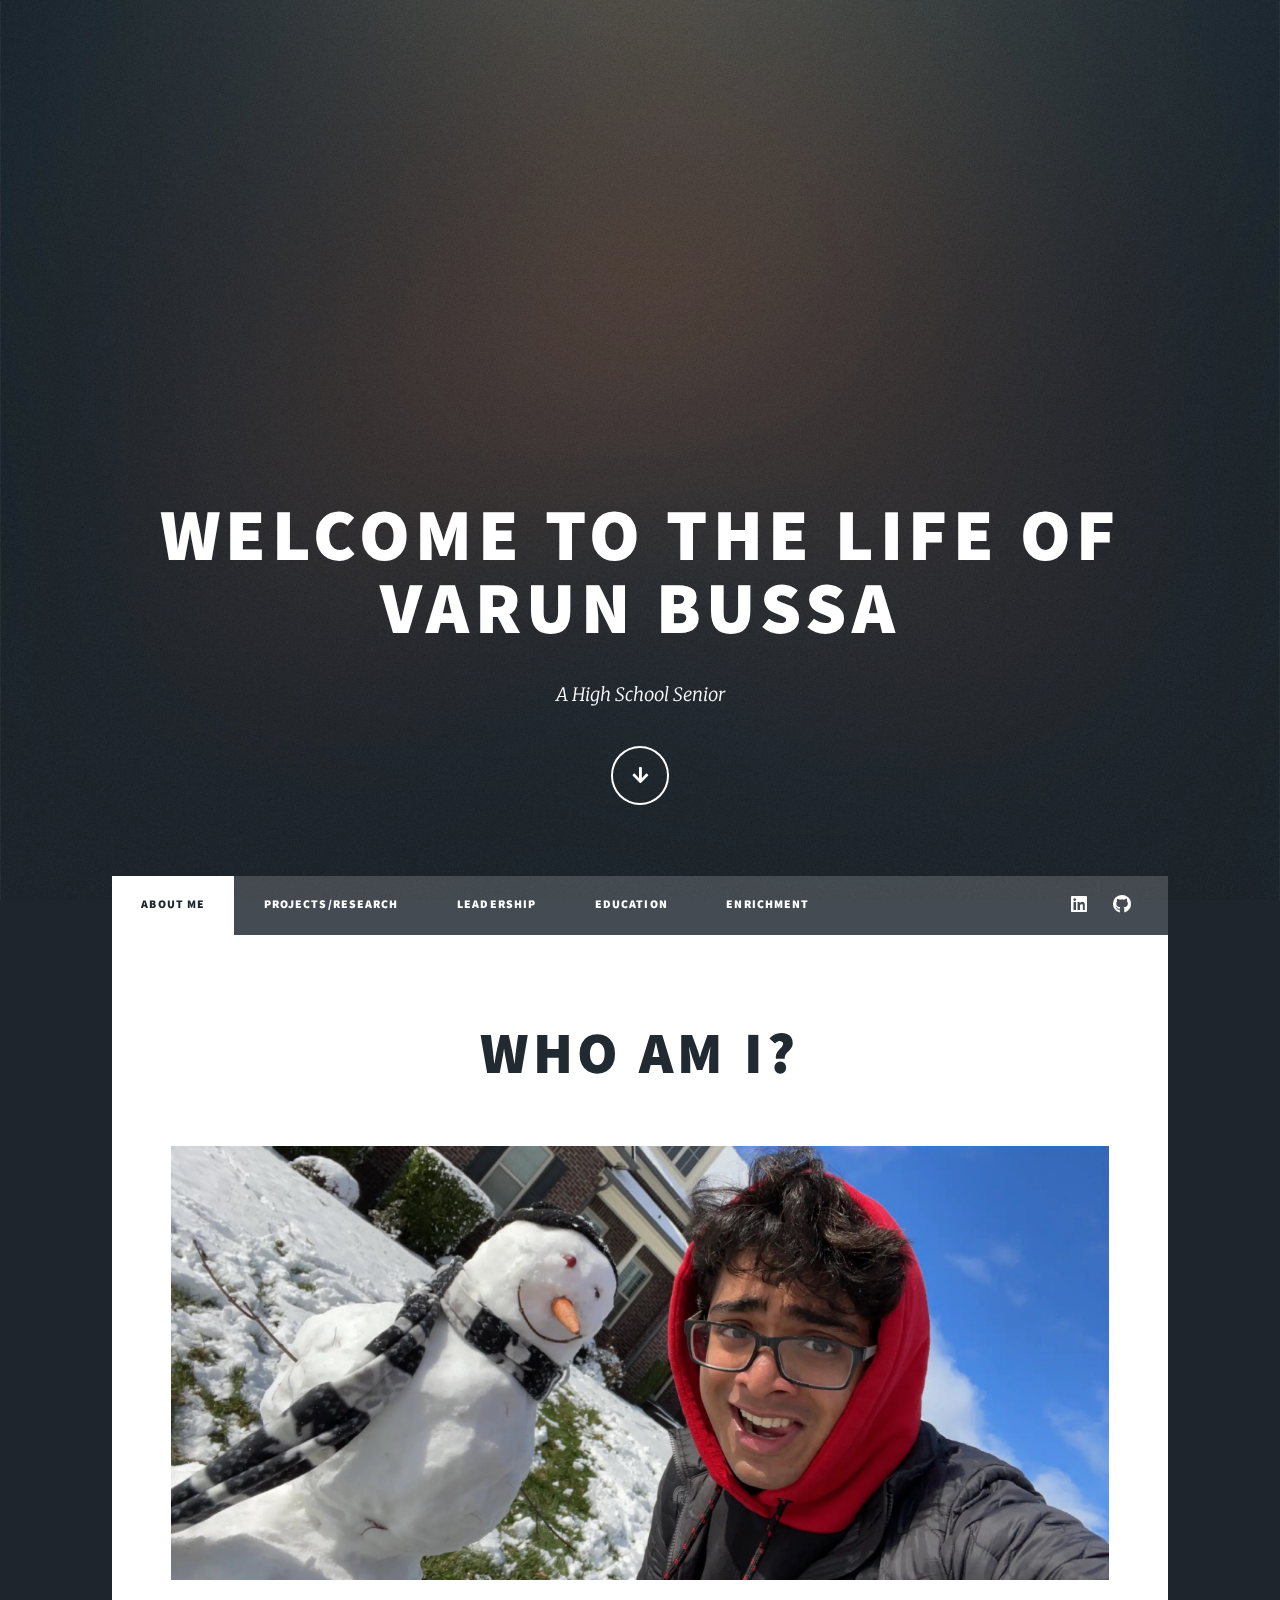
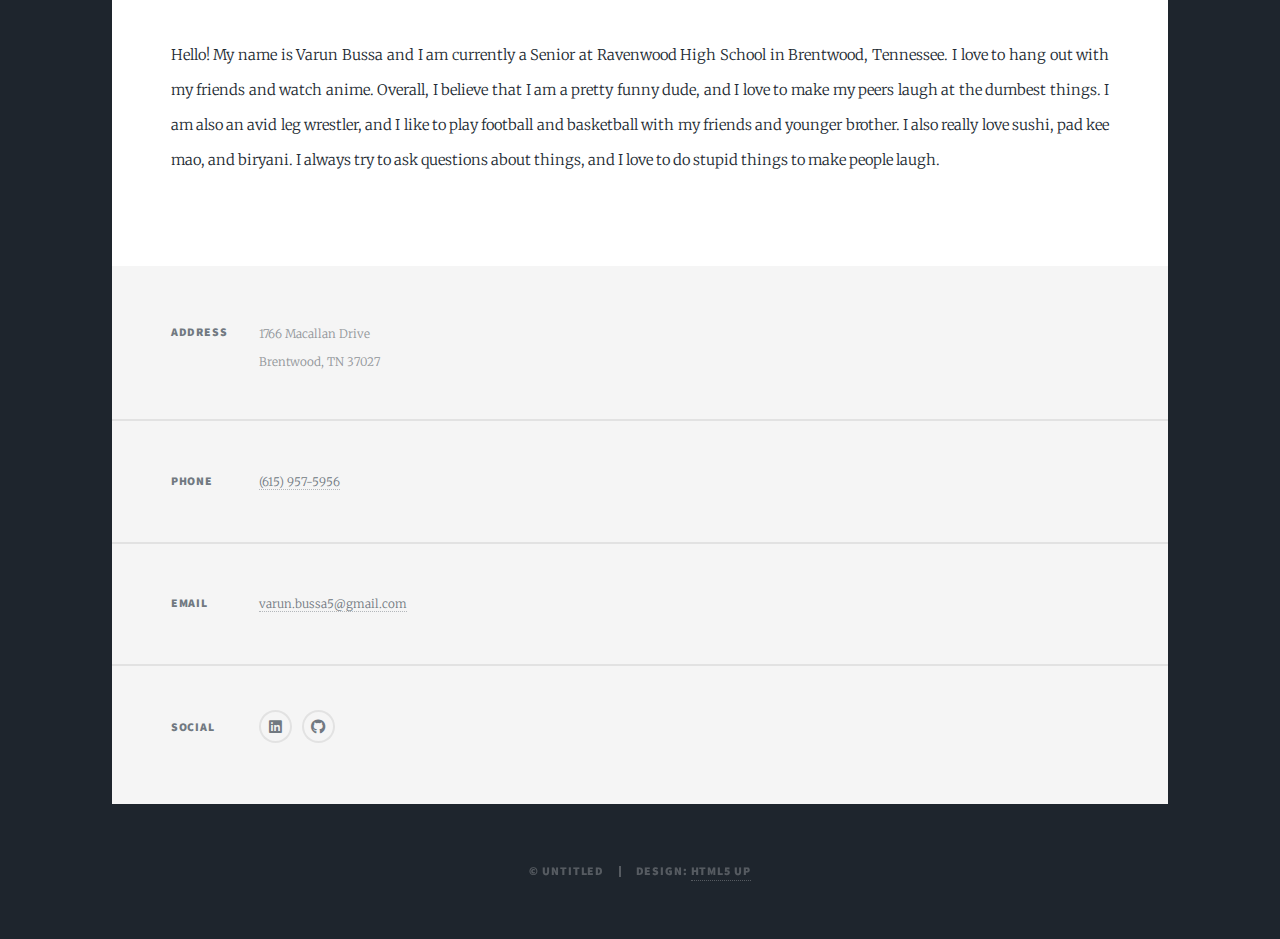
==== index.html @ 0b0f9032 "Update index.html" ====
<!DOCTYPE HTML>
<!--
	Massively by HTML5 UP
	html5up.net | @ajlkn
	Free for personal and commercial use under the CCA 3.0 license (html5up.net/license)
-->
<html>
	<head>
		<title>Varun Bussa</title>
		<meta charset="utf-8" />
		<meta name="viewport" content="width=device-width, initial-scale=1, user-scalable=no" />
		<link rel="stylesheet" href="assets/css/main.css" />
		<noscript><link rel="stylesheet" href="assets/css/noscript.css" /></noscript>
	</head>
	<body class="is-preload">

		<!-- Wrapper -->
			<div id="wrapper" class="fade-in">

				<!-- Intro -->   -
					<div id="intro">
						<h1>Welcome to the Life of Varun Bussa</h1>
						<p>A High School Senior</p>
						<ul class="actions">
							<li><a href="#header" class="button icon solid solo fa-arrow-down scrolly">Continue</a></li>
						</ul>
					</div>

				<!-- Header -->
					<header id="header">
						<a href="index.html" class="logo">Varun Bussa</a>
					</header>

				<!-- Nav -->
					<nav id="nav">
						<ul class="links">

							<li  class="active"><a href="index.html">About Me</a></li>
							<li><a href="projects.html">Projects/Research</a></li>
							<li><a href="generic.html">Leadership</a></li>
							<!-- <li><a href="elements.html">Elements Reference</a></li> -->
							<li><a href="education.html">Education</a></li>
							<li><a href="enrichment.html">Enrichment</a></li>


						</ul>
						<ul class="icons">
							<li><a href="https://www.linkedin.com/in/varun-bussa-927369221" target= "_blank" class="icon brands fa-linkedin"><span class="label">LinkedIn</span></a></li>
							<li><a href="https://github.com/varunbussa"  target= "_blank" class="icon brands fa-github"><span class="label">GitHub</span></a></li>
						</ul>
					</nav>

				<!-- Main -->
					<div id="main">

						<!-- Post -->
							<section class="post">
								<header class="major">

									<h1>Who am I?</h1>
									<p> </p>
								</header>
								<div class="image main"><img src="images/Varun_Main_Image.JPG" alt="" /></div>
								<p>Hello! My name is Varun Bussa and I am currently a Senior at Ravenwood High School in Brentwood, Tennessee. I love to hang out with my friends and watch anime. Overall, I believe that I am a pretty funny dude, and I love to make my peers laugh at the dumbest things. I am also an avid leg wrestler, and I like to play football and basketball with my friends and younger brother. I also really love sushi, pad kee mao, and biryani. I always try to ask questions about things, and I love to do stupid things to make people laugh.
								<p></p>
							</section>

					</div>

				<!-- Footer -->
					<footer id="footer">

						<section class="split contact">
							<section class="alt">
								<h3>Address</h3>
								<p>1766 Macallan Drive<br />
								Brentwood, TN 37027</p>
							</section>
							<section>
								<h3>Phone</h3>
								<p><a href="#">(615) 957-5956</a></p>
							</section>
							<section>
								<h3>Email</h3>
								<p><a href="#">varun.bussa5@gmail.com</a></p>
							</section>
							<section>
								<h3>Social</h3>
								<ul class="icons alt">
									<li><a href="https://www.linkedin.com/in/varun-bussa-927369221" target = "_blank" class="icon brands fa-linkedin"><span class="label">LinkedIn</span></a></li>
									<li><a href="https://github.com/varunbussa/varunbussa" target = "_blank" class="icon brands alt fa-github"><span class="label">GitHub</span></a></li>
								</ul>
							</section>
						</section>
					</footer>

				<!-- Copyright -->
					<div id="copyright">
						<ul><li>&copy; Untitled</li><li>Design: <a href="https://html5up.net">HTML5 UP</a></li></ul>
					</div>

			</div>

		<!-- Scripts -->
			<script src="assets/js/jquery.min.js"></script>
			<script src="assets/js/jquery.scrollex.min.js"></script>
			<script src="assets/js/jquery.scrolly.min.js"></script>
			<script src="assets/js/browser.min.js"></script>
			<script src="assets/js/breakpoints.min.js"></script>
			<script src="assets/js/util.js"></script>
			<script src="assets/js/main.js"></script>

	</body>
</html>
---- assets/css/main.css ----
@import url(fontawesome-all.min.css);
@import url("https://fonts.googleapis.com/css?family=Merriweather:300,700,300italic,700italic|Source+Sans+Pro:900");

/*
	Massively by HTML5 UP
	html5up.net | @ajlkn
	Free for personal and commercial use under the CCA 3.0 license (html5up.net/license)
*/

html, body, div, span, applet, object,
iframe, h1, h2, h3, h4, h5, h6, p, blockquote,
pre, a, abbr, acronym, address, big, cite,
code, del, dfn, em, img, ins, kbd, q, s, samp,
small, strike, strong, sub, sup, tt, var, b,
u, i, center, dl, dt, dd, ol, ul, li, fieldset,
form, label, legend, table, caption, tbody,
tfoot, thead, tr, th, td, article, aside,
canvas, details, embed, figure, figcaption,
footer, header, hgroup, menu, nav, output, ruby,
section, summary, time, mark, audio, video {
	margin: 0;
	padding: 0;
	border: 0;
	font-size: 100%;
	font: inherit;
	vertical-align: baseline;}

article, aside, details, figcaption, figure,
footer, header, hgroup, menu, nav, section {
	display: block;}

body {
	line-height: 1;
}

ol, ul {
	list-style: none;
}

blockquote, q {
	quotes: none;
}

	blockquote:before, blockquote:after, q:before, q:after {
		content: '';
		content: none;
	}

table {
	border-collapse: collapse;
	border-spacing: 0;
}

body {
	-webkit-text-size-adjust: none;
}

mark {
	background-color: transparent;
	color: inherit;
}

input::-moz-focus-inner {
	border: 0;
	padding: 0;
}

input, select, textarea {
	-moz-appearance: none;
	-webkit-appearance: none;
	-ms-appearance: none;
	appearance: none;
}

/* Basic */

	@-ms-viewport {
		width: device-width;
	}

	body {
		-ms-overflow-style: scrollbar;
	}

	@media screen and (max-width: 480px) {

		html, body {
			min-width: 320px;
		}

	}

	html {
		box-sizing: border-box;
	}

	*, *:before, *:after {
		box-sizing: inherit;
	}

	body {
		background-color: #1e252d;
	}

		body.is-preload *, body.is-preload *:before, body.is-preload *:after {
			-moz-animation: none !important;
			-webkit-animation: none !important;
			-ms-animation: none !important;
			animation: none !important;
			-moz-transition: none !important;
			-webkit-transition: none !important;
			-ms-transition: none !important;
			transition: none !important;
		}

/* Type */

	html {
		font-size: 16pt;
	}

		@media screen and (max-width: 1680px) {

			html {
				font-size: 12pt;
			}

		}

		@media screen and (max-width: 1280px) {

			html {
				font-size: 11pt;
			}

		}

		@media screen and (max-width: 360px) {

			html {
				font-size: 10pt;
			}

		}

	body {
		color: #212931;
	}

	body, input, select, textarea {
		font-family: "Merriweather", Georgia, serif;
		font-weight: 300;
		font-size: 1rem;
		line-height: 2.375;
	}

	a {
		-moz-transition: color 0.2s ease-in-out, background-color 0.2s ease-in-out, border-color 0.2s ease-in-out, box-shadow 0.2s ease-in-out;
		-webkit-transition: color 0.2s ease-in-out, background-color 0.2s ease-in-out, border-color 0.2s ease-in-out, box-shadow 0.2s ease-in-out;
		-ms-transition: color 0.2s ease-in-out, background-color 0.2s ease-in-out, border-color 0.2s ease-in-out, box-shadow 0.2s ease-in-out;
		transition: color 0.2s ease-in-out, background-color 0.2s ease-in-out, border-color 0.2s ease-in-out, box-shadow 0.2s ease-in-out;
		border-bottom: dotted 1px;
		text-decoration: none;
	}

		a:hover {
			border-bottom-color: transparent;
		}

	strong, b {
		font-weight: 600;
	}

	em, i {
		font-style: italic;
	}

	p {
		text-align: justify;
		margin: 0 0 2rem 0;
	}

	h1, h2, h3, h4, h5, h6 {
		font-family: "Source Sans Pro", Helvetica, sans-serif;
		font-weight: 900;
		line-height: 1.5;
		letter-spacing: 0.075em;
		text-transform: uppercase;
		margin: 0 0 1rem 0;
	}

		h1 a, h2 a, h3 a, h4 a, h5 a, h6 a {
			border-bottom: 0;
			color: inherit;
			text-decoration: none;
		}

	h1 {
		font-size: 4rem;
		line-height: 1.1;
		margin: 0 0 2rem 0;
	}

	h2 {
		font-size: 1.75rem;
		line-height: 1.3;
		margin: 0 0 1.5rem 0;
	}

	h3 {
		font-size: 1.25rem;
		margin: 0 0 1.5rem 0;
	}

	h4 {
		font-size: 1rem;
	}

	h5 {
		font-size: 0.9rem;
	}

	h6 {
		font-size: 0.8rem;
	}

	sub {
		font-size: 0.8rem;
		position: relative;
		top: 0.5rem;
	}

	sup {
		font-size: 0.8rem;
		position: relative;
		top: -0.5rem;
	}

	blockquote {
		border-left: solid 4px;
		font-style: italic;
		margin: 0 0 2rem 0;
		padding: 0.5rem 0 0.5rem 2rem;
	}

	code {
		border: solid 2px;
		font-family: "Courier New", monospace;
		font-size: 0.9rem;
		margin: 0 0.25rem;
		padding: 0.25rem 0.65rem;
	}

	pre {
		-webkit-overflow-scrolling: touch;
		font-family: "Courier New", monospace;
		font-size: 0.9rem;
		margin: 0 0 2rem 0;
	}

		pre code {
			display: block;
			line-height: 1.75;
			padding: 1rem 1.5rem;
			overflow-x: auto;
		}

	hr {
		border: 0;
		border-bottom: solid 2px;
		margin: 3rem 0;
	}

		hr.major {
			margin: 5rem 0;
		}

	.align-left {
		text-align: left;
	}

	.align-center {
		text-align: center;
	}

	.align-right {
		text-align: right;
	}

	input, select, textarea {
		color: #212931;
	}

	a {
		color: #212931;
		border-bottom-color: rgba(33, 41, 49, 0.5);
	}

		a:hover {
			border-bottom-color: transparent;
			color: #18bfef !important;
		}

	strong, b {
		color: #212931;
	}

	h1, h2, h3, h4, h5, h6 {
		color: #212931;
	}

	blockquote {
		border-left-color: #eeeeee;
	}

	code {
		background: rgba(220, 220, 220, 0.25);
		border-color: #eeeeee;
	}

	hr {
		border-bottom-color: #eeeeee;
	}

/* Row */

	.row {
		display: flex;
		flex-wrap: wrap;
		box-sizing: border-box;
		align-items: stretch;
	}

		.row > * {
			box-sizing: border-box;
		}

		.row.gtr-uniform > * > :last-child {
			margin-bottom: 0;
		}

		.row.aln-left {
			justify-content: flex-start;
		}

		.row.aln-center {
			justify-content: center;
		}

		.row.aln-right {
			justify-content: flex-end;
		}

		.row.aln-top {
			align-items: flex-start;
		}

		.row.aln-middle {
			align-items: center;
		}

		.row.aln-bottom {
			align-items: flex-end;
		}

		.row > .imp {
			order: -1;
		}

		.row > .col-1 {
			width: 8.33333%;
		}

		.row > .off-1 {
			margin-left: 8.33333%;
		}

		.row > .col-2 {
			width: 16.66667%;
		}

		.row > .off-2 {
			margin-left: 16.66667%;
		}

		.row > .col-3 {
			width: 25%;
		}

		.row > .off-3 {
			margin-left: 25%;
		}

		.row > .col-4 {
			width: 33.33333%;
		}

		.row > .off-4 {
			margin-left: 33.33333%;
		}

		.row > .col-5 {
			width: 41.66667%;
		}

		.row > .off-5 {
			margin-left: 41.66667%;
		}

		.row > .col-6 {
			width: 50%;
		}

		.row > .off-6 {
			margin-left: 50%;
		}

		.row > .col-7 {
			width: 58.33333%;
		}

		.row > .off-7 {
			margin-left: 58.33333%;
		}

		.row > .col-8 {
			width: 66.66667%;
		}

		.row > .off-8 {
			margin-left: 66.66667%;
		}

		.row > .col-9 {
			width: 75%;
		}

		.row > .off-9 {
			margin-left: 75%;
		}

		.row > .col-10 {
			width: 83.33333%;
		}

		.row > .off-10 {
			margin-left: 83.33333%;
		}

		.row > .col-11 {
			width: 91.66667%;
		}

		.row > .off-11 {
			margin-left: 91.66667%;
		}

		.row > .col-12 {
			width: 100%;
		}

		.row > .off-12 {
			margin-left: 100%;
		}

		.row.gtr-0 {
			margin-top: 0;
			margin-left: 0rem;
		}

			.row.gtr-0 > * {
				padding: 0 0 0 0rem;
			}

			.row.gtr-0.gtr-uniform {
				margin-top: 0rem;
			}

				.row.gtr-0.gtr-uniform > * {
					padding-top: 0rem;
				}

		.row.gtr-25 {
			margin-top: 0;
			margin-left: -0.375rem;
		}

			.row.gtr-25 > * {
				padding: 0 0 0 0.375rem;
			}

			.row.gtr-25.gtr-uniform {
				margin-top: -0.375rem;
			}

				.row.gtr-25.gtr-uniform > * {
					padding-top: 0.375rem;
				}

		.row.gtr-50 {
			margin-top: 0;
			margin-left: -0.75rem;
		}

			.row.gtr-50 > * {
				padding: 0 0 0 0.75rem;
			}

			.row.gtr-50.gtr-uniform {
				margin-top: -0.75rem;
			}

				.row.gtr-50.gtr-uniform > * {
					padding-top: 0.75rem;
				}

		.row {
			margin-top: 0;
			margin-left: -1.5rem;
		}

			.row > * {
				padding: 0 0 0 1.5rem;
			}

			.row.gtr-uniform {
				margin-top: -1.5rem;
			}

				.row.gtr-uniform > * {
					padding-top: 1.5rem;
				}

		.row.gtr-150 {
			margin-top: 0;
			margin-left: -2.25rem;
		}

			.row.gtr-150 > * {
				padding: 0 0 0 2.25rem;
			}

			.row.gtr-150.gtr-uniform {
				margin-top: -2.25rem;
			}

				.row.gtr-150.gtr-uniform > * {
					padding-top: 2.25rem;
				}

		.row.gtr-200 {
			margin-top: 0;
			margin-left: -3rem;
		}

			.row.gtr-200 > * {
				padding: 0 0 0 3rem;
			}

			.row.gtr-200.gtr-uniform {
				margin-top: -3rem;
			}

				.row.gtr-200.gtr-uniform > * {
					padding-top: 3rem;
				}

		@media screen and (max-width: 1680px) {

			.row {
				display: flex;
				flex-wrap: wrap;
				box-sizing: border-box;
				align-items: stretch;
			}

				.row > * {
					box-sizing: border-box;
				}

				.row.gtr-uniform > * > :last-child {
					margin-bottom: 0;
				}

				.row.aln-left {
					justify-content: flex-start;
				}

				.row.aln-center {
					justify-content: center;
				}

				.row.aln-right {
					justify-content: flex-end;
				}

				.row.aln-top {
					align-items: flex-start;
				}

				.row.aln-middle {
					align-items: center;
				}

				.row.aln-bottom {
					align-items: flex-end;
				}

				.row > .imp-xlarge {
					order: -1;
				}

				.row > .col-1-xlarge {
					width: 8.33333%;
				}

				.row > .off-1-xlarge {
					margin-left: 8.33333%;
				}

				.row > .col-2-xlarge {
					width: 16.66667%;
				}

				.row > .off-2-xlarge {
					margin-left: 16.66667%;
				}

				.row > .col-3-xlarge {
					width: 25%;
				}

				.row > .off-3-xlarge {
					margin-left: 25%;
				}

				.row > .col-4-xlarge {
					width: 33.33333%;
				}

				.row > .off-4-xlarge {
					margin-left: 33.33333%;
				}

				.row > .col-5-xlarge {
					width: 41.66667%;
				}

				.row > .off-5-xlarge {
					margin-left: 41.66667%;
				}

				.row > .col-6-xlarge {
					width: 50%;
				}

				.row > .off-6-xlarge {
					margin-left: 50%;
				}

				.row > .col-7-xlarge {
					width: 58.33333%;
				}

				.row > .off-7-xlarge {
					margin-left: 58.33333%;
				}

				.row > .col-8-xlarge {
					width: 66.66667%;
				}

				.row > .off-8-xlarge {
					margin-left: 66.66667%;
				}

				.row > .col-9-xlarge {
					width: 75%;
				}

				.row > .off-9-xlarge {
					margin-left: 75%;
				}

				.row > .col-10-xlarge {
					width: 83.33333%;
				}

				.row > .off-10-xlarge {
					margin-left: 83.33333%;
				}

				.row > .col-11-xlarge {
					width: 91.66667%;
				}

				.row > .off-11-xlarge {
					margin-left: 91.66667%;
				}

				.row > .col-12-xlarge {
					width: 100%;
				}

				.row > .off-12-xlarge {
					margin-left: 100%;
				}

				.row.gtr-0 {
					margin-top: 0;
					margin-left: 0rem;
				}

					.row.gtr-0 > * {
						padding: 0 0 0 0rem;
					}

					.row.gtr-0.gtr-uniform {
						margin-top: 0rem;
					}

						.row.gtr-0.gtr-uniform > * {
							padding-top: 0rem;
						}

				.row.gtr-25 {
					margin-top: 0;
					margin-left: -0.375rem;
				}

					.row.gtr-25 > * {
						padding: 0 0 0 0.375rem;
					}

					.row.gtr-25.gtr-uniform {
						margin-top: -0.375rem;
					}

						.row.gtr-25.gtr-uniform > * {
							padding-top: 0.375rem;
						}

				.row.gtr-50 {
					margin-top: 0;
					margin-left: -0.75rem;
				}

					.row.gtr-50 > * {
						padding: 0 0 0 0.75rem;
					}

					.row.gtr-50.gtr-uniform {
						margin-top: -0.75rem;
					}

						.row.gtr-50.gtr-uniform > * {
							padding-top: 0.75rem;
						}

				.row {
					margin-top: 0;
					margin-left: -1.5rem;
				}

					.row > * {
						padding: 0 0 0 1.5rem;
					}

					.row.gtr-uniform {
						margin-top: -1.5rem;
					}

						.row.gtr-uniform > * {
							padding-top: 1.5rem;
						}

				.row.gtr-150 {
					margin-top: 0;
					margin-left: -2.25rem;
				}

					.row.gtr-150 > * {
						padding: 0 0 0 2.25rem;
					}

					.row.gtr-150.gtr-uniform {
						margin-top: -2.25rem;
					}

						.row.gtr-150.gtr-uniform > * {
							padding-top: 2.25rem;
						}

				.row.gtr-200 {
					margin-top: 0;
					margin-left: -3rem;
				}

					.row.gtr-200 > * {
						padding: 0 0 0 3rem;
					}

					.row.gtr-200.gtr-uniform {
						margin-top: -3rem;
					}

						.row.gtr-200.gtr-uniform > * {
							padding-top: 3rem;
						}

		}

		@media screen and (max-width: 1280px) {

			.row {
				display: flex;
				flex-wrap: wrap;
				box-sizing: border-box;
				align-items: stretch;
			}

				.row > * {
					box-sizing: border-box;
				}

				.row.gtr-uniform > * > :last-child {
					margin-bottom: 0;
				}

				.row.aln-left {
					justify-content: flex-start;
				}

				.row.aln-center {
					justify-content: center;
				}

				.row.aln-right {
					justify-content: flex-end;
				}

				.row.aln-top {
					align-items: flex-start;
				}

				.row.aln-middle {
					align-items: center;
				}

				.row.aln-bottom {
					align-items: flex-end;
				}

				.row > .imp-large {
					order: -1;
				}

				.row > .col-1-large {
					width: 8.33333%;
				}

				.row > .off-1-large {
					margin-left: 8.33333%;
				}

				.row > .col-2-large {
					width: 16.66667%;
				}

				.row > .off-2-large {
					margin-left: 16.66667%;
				}

				.row > .col-3-large {
					width: 25%;
				}

				.row > .off-3-large {
					margin-left: 25%;
				}

				.row > .col-4-large {
					width: 33.33333%;
				}

				.row > .off-4-large {
					margin-left: 33.33333%;
				}

				.row > .col-5-large {
					width: 41.66667%;
				}

				.row > .off-5-large {
					margin-left: 41.66667%;
				}

				.row > .col-6-large {
					width: 50%;
				}

				.row > .off-6-large {
					margin-left: 50%;
				}

				.row > .col-7-large {
					width: 58.33333%;
				}

				.row > .off-7-large {
					margin-left: 58.33333%;
				}

				.row > .col-8-large {
					width: 66.66667%;
				}

				.row > .off-8-large {
					margin-left: 66.66667%;
				}

				.row > .col-9-large {
					width: 75%;
				}

				.row > .off-9-large {
					margin-left: 75%;
				}

				.row > .col-10-large {
					width: 83.33333%;
				}

				.row > .off-10-large {
					margin-left: 83.33333%;
				}

				.row > .col-11-large {
					width: 91.66667%;
				}

				.row > .off-11-large {
					margin-left: 91.66667%;
				}

				.row > .col-12-large {
					width: 100%;
				}

				.row > .off-12-large {
					margin-left: 100%;
				}

				.row.gtr-0 {
					margin-top: 0;
					margin-left: 0rem;
				}

					.row.gtr-0 > * {
						padding: 0 0 0 0rem;
					}

					.row.gtr-0.gtr-uniform {
						margin-top: 0rem;
					}

						.row.gtr-0.gtr-uniform > * {
							padding-top: 0rem;
						}

				.row.gtr-25 {
					margin-top: 0;
					margin-left: -0.375rem;
				}

					.row.gtr-25 > * {
						padding: 0 0 0 0.375rem;
					}

					.row.gtr-25.gtr-uniform {
						margin-top: -0.375rem;
					}

						.row.gtr-25.gtr-uniform > * {
							padding-top: 0.375rem;
						}

				.row.gtr-50 {
					margin-top: 0;
					margin-left: -0.75rem;
				}

					.row.gtr-50 > * {
						padding: 0 0 0 0.75rem;
					}

					.row.gtr-50.gtr-uniform {
						margin-top: -0.75rem;
					}

						.row.gtr-50.gtr-uniform > * {
							padding-top: 0.75rem;
						}

				.row {
					margin-top: 0;
					margin-left: -1.5rem;
				}

					.row > * {
						padding: 0 0 0 1.5rem;
					}

					.row.gtr-uniform {
						margin-top: -1.5rem;
					}

						.row.gtr-uniform > * {
							padding-top: 1.5rem;
						}

				.row.gtr-150 {
					margin-top: 0;
					margin-left: -2.25rem;
				}

					.row.gtr-150 > * {
						padding: 0 0 0 2.25rem;
					}

					.row.gtr-150.gtr-uniform {
						margin-top: -2.25rem;
					}

						.row.gtr-150.gtr-uniform > * {
							padding-top: 2.25rem;
						}

				.row.gtr-200 {
					margin-top: 0;
					margin-left: -3rem;
				}

					.row.gtr-200 > * {
						padding: 0 0 0 3rem;
					}

					.row.gtr-200.gtr-uniform {
						margin-top: -3rem;
					}

						.row.gtr-200.gtr-uniform > * {
							padding-top: 3rem;
						}

		}

		@media screen and (max-width: 980px) {

			.row {
				display: flex;
				flex-wrap: wrap;
				box-sizing: border-box;
				align-items: stretch;
			}

				.row > * {
					box-sizing: border-box;
				}

				.row.gtr-uniform > * > :last-child {
					margin-bottom: 0;
				}

				.row.aln-left {
					justify-content: flex-start;
				}

				.row.aln-center {
					justify-content: center;
				}

				.row.aln-right {
					justify-content: flex-end;
				}

				.row.aln-top {
					align-items: flex-start;
				}

				.row.aln-middle {
					align-items: center;
				}

				.row.aln-bottom {
					align-items: flex-end;
				}

				.row > .imp-medium {
					order: -1;
				}

				.row > .col-1-medium {
					width: 8.33333%;
				}

				.row > .off-1-medium {
					margin-left: 8.33333%;
				}

				.row > .col-2-medium {
					width: 16.66667%;
				}

				.row > .off-2-medium {
					margin-left: 16.66667%;
				}

				.row > .col-3-medium {
					width: 25%;
				}

				.row > .off-3-medium {
					margin-left: 25%;
				}

				.row > .col-4-medium {
					width: 33.33333%;
				}

				.row > .off-4-medium {
					margin-left: 33.33333%;
				}

				.row > .col-5-medium {
					width: 41.66667%;
				}

				.row > .off-5-medium {
					margin-left: 41.66667%;
				}

				.row > .col-6-medium {
					width: 50%;
				}

				.row > .off-6-medium {
					margin-left: 50%;
				}

				.row > .col-7-medium {
					width: 58.33333%;
				}

				.row > .off-7-medium {
					margin-left: 58.33333%;
				}

				.row > .col-8-medium {
					width: 66.66667%;
				}

				.row > .off-8-medium {
					margin-left: 66.66667%;
				}

				.row > .col-9-medium {
					width: 75%;
				}

				.row > .off-9-medium {
					margin-left: 75%;
				}

				.row > .col-10-medium {
					width: 83.33333%;
				}

				.row > .off-10-medium {
					margin-left: 83.33333%;
				}

				.row > .col-11-medium {
					width: 91.66667%;
				}

				.row > .off-11-medium {
					margin-left: 91.66667%;
				}

				.row > .col-12-medium {
					width: 100%;
				}

				.row > .off-12-medium {
					margin-left: 100%;
				}

				.row.gtr-0 {
					margin-top: 0;
					margin-left: 0rem;
				}

					.row.gtr-0 > * {
						padding: 0 0 0 0rem;
					}

					.row.gtr-0.gtr-uniform {
						margin-top: 0rem;
					}

						.row.gtr-0.gtr-uniform > * {
							padding-top: 0rem;
						}

				.row.gtr-25 {
					margin-top: 0;
					margin-left: -0.375rem;
				}

					.row.gtr-25 > * {
						padding: 0 0 0 0.375rem;
					}

					.row.gtr-25.gtr-uniform {
						margin-top: -0.375rem;
					}

						.row.gtr-25.gtr-uniform > * {
							padding-top: 0.375rem;
						}

				.row.gtr-50 {
					margin-top: 0;
					margin-left: -0.75rem;
				}

					.row.gtr-50 > * {
						padding: 0 0 0 0.75rem;
					}

					.row.gtr-50.gtr-uniform {
						margin-top: -0.75rem;
					}

						.row.gtr-50.gtr-uniform > * {
							padding-top: 0.75rem;
						}

				.row {
					margin-top: 0;
					margin-left: -1.5rem;
				}

					.row > * {
						padding: 0 0 0 1.5rem;
					}

					.row.gtr-uniform {
						margin-top: -1.5rem;
					}

						.row.gtr-uniform > * {
							padding-top: 1.5rem;
						}

				.row.gtr-150 {
					margin-top: 0;
					margin-left: -2.25rem;
				}

					.row.gtr-150 > * {
						padding: 0 0 0 2.25rem;
					}

					.row.gtr-150.gtr-uniform {
						margin-top: -2.25rem;
					}

						.row.gtr-150.gtr-uniform > * {
							padding-top: 2.25rem;
						}

				.row.gtr-200 {
					margin-top: 0;
					margin-left: -3rem;
				}

					.row.gtr-200 > * {
						padding: 0 0 0 3rem;
					}

					.row.gtr-200.gtr-uniform {
						margin-top: -3rem;
					}

						.row.gtr-200.gtr-uniform > * {
							padding-top: 3rem;
						}

		}

		@media screen and (max-width: 736px) {

			.row {
				display: flex;
				flex-wrap: wrap;
				box-sizing: border-box;
				align-items: stretch;
			}

				.row > * {
					box-sizing: border-box;
				}

				.row.gtr-uniform > * > :last-child {
					margin-bottom: 0;
				}

				.row.aln-left {
					justify-content: flex-start;
				}

				.row.aln-center {
					justify-content: center;
				}

				.row.aln-right {
					justify-content: flex-end;
				}

				.row.aln-top {
					align-items: flex-start;
				}

				.row.aln-middle {
					align-items: center;
				}

				.row.aln-bottom {
					align-items: flex-end;
				}

				.row > .imp-small {
					order: -1;
				}

				.row > .col-1-small {
					width: 8.33333%;
				}

				.row > .off-1-small {
					margin-left: 8.33333%;
				}

				.row > .col-2-small {
					width: 16.66667%;
				}

				.row > .off-2-small {
					margin-left: 16.66667%;
				}

				.row > .col-3-small {
					width: 25%;
				}

				.row > .off-3-small {
					margin-left: 25%;
				}

				.row > .col-4-small {
					width: 33.33333%;
				}

				.row > .off-4-small {
					margin-left: 33.33333%;
				}

				.row > .col-5-small {
					width: 41.66667%;
				}

				.row > .off-5-small {
					margin-left: 41.66667%;
				}

				.row > .col-6-small {
					width: 50%;
				}

				.row > .off-6-small {
					margin-left: 50%;
				}

				.row > .col-7-small {
					width: 58.33333%;
				}

				.row > .off-7-small {
					margin-left: 58.33333%;
				}

				.row > .col-8-small {
					width: 66.66667%;
				}

				.row > .off-8-small {
					margin-left: 66.66667%;
				}

				.row > .col-9-small {
					width: 75%;
				}

				.row > .off-9-small {
					margin-left: 75%;
				}

				.row > .col-10-small {
					width: 83.33333%;
				}

				.row > .off-10-small {
					margin-left: 83.33333%;
				}

				.row > .col-11-small {
					width: 91.66667%;
				}

				.row > .off-11-small {
					margin-left: 91.66667%;
				}

				.row > .col-12-small {
					width: 100%;
				}

				.row > .off-12-small {
					margin-left: 100%;
				}

				.row.gtr-0 {
					margin-top: 0;
					margin-left: 0rem;
				}

					.row.gtr-0 > * {
						padding: 0 0 0 0rem;
					}

					.row.gtr-0.gtr-uniform {
						margin-top: 0rem;
					}

						.row.gtr-0.gtr-uniform > * {
							padding-top: 0rem;
						}

				.row.gtr-25 {
					margin-top: 0;
					margin-left: -0.375rem;
				}

					.row.gtr-25 > * {
						padding: 0 0 0 0.375rem;
					}

					.row.gtr-25.gtr-uniform {
						margin-top: -0.375rem;
					}

						.row.gtr-25.gtr-uniform > * {
							padding-top: 0.375rem;
						}

				.row.gtr-50 {
					margin-top: 0;
					margin-left: -0.75rem;
				}

					.row.gtr-50 > * {
						padding: 0 0 0 0.75rem;
					}

					.row.gtr-50.gtr-uniform {
						margin-top: -0.75rem;
					}

						.row.gtr-50.gtr-uniform > * {
							padding-top: 0.75rem;
						}

				.row {
					margin-top: 0;
					margin-left: -1.5rem;
				}

					.row > * {
						padding: 0 0 0 1.5rem;
					}

					.row.gtr-uniform {
						margin-top: -1.5rem;
					}

						.row.gtr-uniform > * {
							padding-top: 1.5rem;
						}

				.row.gtr-150 {
					margin-top: 0;
					margin-left: -2.25rem;
				}

					.row.gtr-150 > * {
						padding: 0 0 0 2.25rem;
					}

					.row.gtr-150.gtr-uniform {
						margin-top: -2.25rem;
					}

						.row.gtr-150.gtr-uniform > * {
							padding-top: 2.25rem;
						}

				.row.gtr-200 {
					margin-top: 0;
					margin-left: -3rem;
				}

					.row.gtr-200 > * {
						padding: 0 0 0 3rem;
					}

					.row.gtr-200.gtr-uniform {
						margin-top: -3rem;
					}

						.row.gtr-200.gtr-uniform > * {
							padding-top: 3rem;
						}

		}

		@media screen and (max-width: 480px) {

			.row {
				display: flex;
				flex-wrap: wrap;
				box-sizing: border-box;
				align-items: stretch;
			}

				.row > * {
					box-sizing: border-box;
				}

				.row.gtr-uniform > * > :last-child {
					margin-bottom: 0;
				}

				.row.aln-left {
					justify-content: flex-start;
				}

				.row.aln-center {
					justify-content: center;
				}

				.row.aln-right {
					justify-content: flex-end;
				}

				.row.aln-top {
					align-items: flex-start;
				}

				.row.aln-middle {
					align-items: center;
				}

				.row.aln-bottom {
					align-items: flex-end;
				}

				.row > .imp-xsmall {
					order: -1;
				}

				.row > .col-1-xsmall {
					width: 8.33333%;
				}

				.row > .off-1-xsmall {
					margin-left: 8.33333%;
				}

				.row > .col-2-xsmall {
					width: 16.66667%;
				}

				.row > .off-2-xsmall {
					margin-left: 16.66667%;
				}

				.row > .col-3-xsmall {
					width: 25%;
				}

				.row > .off-3-xsmall {
					margin-left: 25%;
				}

				.row > .col-4-xsmall {
					width: 33.33333%;
				}

				.row > .off-4-xsmall {
					margin-left: 33.33333%;
				}

				.row > .col-5-xsmall {
					width: 41.66667%;
				}

				.row > .off-5-xsmall {
					margin-left: 41.66667%;
				}

				.row > .col-6-xsmall {
					width: 50%;
				}

				.row > .off-6-xsmall {
					margin-left: 50%;
				}

				.row > .col-7-xsmall {
					width: 58.33333%;
				}

				.row > .off-7-xsmall {
					margin-left: 58.33333%;
				}

				.row > .col-8-xsmall {
					width: 66.66667%;
				}

				.row > .off-8-xsmall {
					margin-left: 66.66667%;
				}

				.row > .col-9-xsmall {
					width: 75%;
				}

				.row > .off-9-xsmall {
					margin-left: 75%;
				}

				.row > .col-10-xsmall {
					width: 83.33333%;
				}

				.row > .off-10-xsmall {
					margin-left: 83.33333%;
				}

				.row > .col-11-xsmall {
					width: 91.66667%;
				}

				.row > .off-11-xsmall {
					margin-left: 91.66667%;
				}

				.row > .col-12-xsmall {
					width: 100%;
				}

				.row > .off-12-xsmall {
					margin-left: 100%;
				}

				.row.gtr-0 {
					margin-top: 0;
					margin-left: 0rem;
				}

					.row.gtr-0 > * {
						padding: 0 0 0 0rem;
					}

					.row.gtr-0.gtr-uniform {
						margin-top: 0rem;
					}

						.row.gtr-0.gtr-uniform > * {
							padding-top: 0rem;
						}

				.row.gtr-25 {
					margin-top: 0;
					margin-left: -0.375rem;
				}

					.row.gtr-25 > * {
						padding: 0 0 0 0.375rem;
					}

					.row.gtr-25.gtr-uniform {
						margin-top: -0.375rem;
					}

						.row.gtr-25.gtr-uniform > * {
							padding-top: 0.375rem;
						}

				.row.gtr-50 {
					margin-top: 0;
					margin-left: -0.75rem;
				}

					.row.gtr-50 > * {
						padding: 0 0 0 0.75rem;
					}

					.row.gtr-50.gtr-uniform {
						margin-top: -0.75rem;
					}

						.row.gtr-50.gtr-uniform > * {
							padding-top: 0.75rem;
						}

				.row {
					margin-top: 0;
					margin-left: -1.5rem;
				}

					.row > * {
						padding: 0 0 0 1.5rem;
					}

					.row.gtr-uniform {
						margin-top: -1.5rem;
					}

						.row.gtr-uniform > * {
							padding-top: 1.5rem;
						}

				.row.gtr-150 {
					margin-top: 0;
					margin-left: -2.25rem;
				}

					.row.gtr-150 > * {
						padding: 0 0 0 2.25rem;
					}

					.row.gtr-150.gtr-uniform {
						margin-top: -2.25rem;
					}

						.row.gtr-150.gtr-uniform > * {
							padding-top: 2.25rem;
						}

				.row.gtr-200 {
					margin-top: 0;
					margin-left: -3rem;
				}

					.row.gtr-200 > * {
						padding: 0 0 0 3rem;
					}

					.row.gtr-200.gtr-uniform {
						margin-top: -3rem;
					}

						.row.gtr-200.gtr-uniform > * {
							padding-top: 3rem;
						}

		}

		@media screen and (max-width: 360px) {

			.row {
				display: flex;
				flex-wrap: wrap;
				box-sizing: border-box;
				align-items: stretch;
			}

				.row > * {
					box-sizing: border-box;
				}

				.row.gtr-uniform > * > :last-child {
					margin-bottom: 0;
				}

				.row.aln-left {
					justify-content: flex-start;
				}

				.row.aln-center {
					justify-content: center;
				}

				.row.aln-right {
					justify-content: flex-end;
				}

				.row.aln-top {
					align-items: flex-start;
				}

				.row.aln-middle {
					align-items: center;
				}

				.row.aln-bottom {
					align-items: flex-end;
				}

				.row > .imp-xxsmall {
					order: -1;
				}

				.row > .col-1-xxsmall {
					width: 8.33333%;
				}

				.row > .off-1-xxsmall {
					margin-left: 8.33333%;
				}

				.row > .col-2-xxsmall {
					width: 16.66667%;
				}

				.row > .off-2-xxsmall {
					margin-left: 16.66667%;
				}

				.row > .col-3-xxsmall {
					width: 25%;
				}

				.row > .off-3-xxsmall {
					margin-left: 25%;
				}

				.row > .col-4-xxsmall {
					width: 33.33333%;
				}

				.row > .off-4-xxsmall {
					margin-left: 33.33333%;
				}

				.row > .col-5-xxsmall {
					width: 41.66667%;
				}

				.row > .off-5-xxsmall {
					margin-left: 41.66667%;
				}

				.row > .col-6-xxsmall {
					width: 50%;
				}

				.row > .off-6-xxsmall {
					margin-left: 50%;
				}

				.row > .col-7-xxsmall {
					width: 58.33333%;
				}

				.row > .off-7-xxsmall {
					margin-left: 58.33333%;
				}

				.row > .col-8-xxsmall {
					width: 66.66667%;
				}

				.row > .off-8-xxsmall {
					margin-left: 66.66667%;
				}

				.row > .col-9-xxsmall {
					width: 75%;
				}

				.row > .off-9-xxsmall {
					margin-left: 75%;
				}

				.row > .col-10-xxsmall {
					width: 83.33333%;
				}

				.row > .off-10-xxsmall {
					margin-left: 83.33333%;
				}

				.row > .col-11-xxsmall {
					width: 91.66667%;
				}

				.row > .off-11-xxsmall {
					margin-left: 91.66667%;
				}

				.row > .col-12-xxsmall {
					width: 100%;
				}

				.row > .off-12-xxsmall {
					margin-left: 100%;
				}

				.row.gtr-0 {
					margin-top: 0;
					margin-left: 0rem;
				}

					.row.gtr-0 > * {
						padding: 0 0 0 0rem;
					}

					.row.gtr-0.gtr-uniform {
						margin-top: 0rem;
					}

						.row.gtr-0.gtr-uniform > * {
							padding-top: 0rem;
						}

				.row.gtr-25 {
					margin-top: 0;
					margin-left: -0.375rem;
				}

					.row.gtr-25 > * {
						padding: 0 0 0 0.375rem;
					}

					.row.gtr-25.gtr-uniform {
						margin-top: -0.375rem;
					}

						.row.gtr-25.gtr-uniform > * {
							padding-top: 0.375rem;
						}

				.row.gtr-50 {
					margin-top: 0;
					margin-left: -0.75rem;
				}

					.row.gtr-50 > * {
						padding: 0 0 0 0.75rem;
					}

					.row.gtr-50.gtr-uniform {
						margin-top: -0.75rem;
					}

						.row.gtr-50.gtr-uniform > * {
							padding-top: 0.75rem;
						}

				.row {
					margin-top: 0;
					margin-left: -1.5rem;
				}

					.row > * {
						padding: 0 0 0 1.5rem;
					}

					.row.gtr-uniform {
						margin-top: -1.5rem;
					}

						.row.gtr-uniform > * {
							padding-top: 1.5rem;
						}

				.row.gtr-150 {
					margin-top: 0;
					margin-left: -2.25rem;
				}

					.row.gtr-150 > * {
						padding: 0 0 0 2.25rem;
					}

					.row.gtr-150.gtr-uniform {
						margin-top: -2.25rem;
					}

						.row.gtr-150.gtr-uniform > * {
							padding-top: 2.25rem;
						}

				.row.gtr-200 {
					margin-top: 0;
					margin-left: -3rem;
				}

					.row.gtr-200 > * {
						padding: 0 0 0 3rem;
					}

					.row.gtr-200.gtr-uniform {
						margin-top: -3rem;
					}

						.row.gtr-200.gtr-uniform > * {
							padding-top: 3rem;
						}

		}

/* Box */

	.box {
		border: solid 2px;
		margin-bottom: 2rem;
		padding: 1.5rem;
	}

		.box > :last-child,
		.box > :last-child > :last-child,
		.box > :last-child > :last-child > :last-child {
			margin-bottom: 0;
		}

		.box.alt {
			border: 0;
			border-radius: 0;
			padding: 0;
		}

	.box {
		border-color: #eeeeee;
	}

/* Button */

	input[type="submit"],
	input[type="reset"],
	input[type="button"],
	button,
	.button {
		-moz-appearance: none;
		-webkit-appearance: none;
		-ms-appearance: none;
		appearance: none;
		-moz-transition: background-color 0.2s ease-in-out, box-shadow 0.2s ease-in-out, color 0.2s ease-in-out;
		-webkit-transition: background-color 0.2s ease-in-out, box-shadow 0.2s ease-in-out, color 0.2s ease-in-out;
		-ms-transition: background-color 0.2s ease-in-out, box-shadow 0.2s ease-in-out, color 0.2s ease-in-out;
		transition: background-color 0.2s ease-in-out, box-shadow 0.2s ease-in-out, color 0.2s ease-in-out;
		border: 0;
		border-radius: 0;
		cursor: pointer;
		display: inline-block;
		font-family: "Source Sans Pro", Helvetica, sans-serif;
		font-size: 0.8rem;
		font-weight: 900;
		letter-spacing: 0.075em;
		height: 3rem;
		line-height: 3rem;
		padding: 0 2rem;
		text-align: center;
		text-decoration: none;
		text-transform: uppercase;
		white-space: nowrap;
	}

		input[type="submit"].icon:before,
		input[type="reset"].icon:before,
		input[type="button"].icon:before,
		button.icon:before,
		.button.icon:before {
			margin-right: 0.5rem;
		}

		input[type="submit"].icon.solo,
		input[type="reset"].icon.solo,
		input[type="button"].icon.solo,
		button.icon.solo,
		.button.icon.solo {
			position: relative;
			width: 4rem;
			height: 4rem;
			line-height: 4rem;
			border-radius: 4rem;
			text-indent: 4rem;
			overflow: hidden;
			padding: 0;
			white-space: nowrap;
		}

			input[type="submit"].icon.solo:before,
			input[type="reset"].icon.solo:before,
			input[type="button"].icon.solo:before,
			button.icon.solo:before,
			.button.icon.solo:before {
				position: absolute;
				display: block;
				top: 0;
				left: 0;
				width: inherit;
				height: inherit;
				line-height: inherit;
				font-size: 1.25rem;
				margin-right: 0;
				text-align: center;
				text-indent: 0;
			}

		input[type="submit"].fit,
		input[type="reset"].fit,
		input[type="button"].fit,
		button.fit,
		.button.fit {
			width: 100%;
		}

		input[type="submit"].small,
		input[type="reset"].small,
		input[type="button"].small,
		button.small,
		.button.small {
			font-size: 0.7rem;
			height: 2.5rem;
			line-height: 2.5rem;
			padding: 0 1.5rem;
		}

		input[type="submit"].large,
		input[type="reset"].large,
		input[type="button"].large,
		button.large,
		.button.large {
			font-size: 0.9rem;
			height: 3.5rem;
			line-height: 3.5rem;
			padding: 0 2.75rem;
		}

		@media screen and (max-width: 980px) {

			input[type="submit"],
			input[type="reset"],
			input[type="button"],
			button,
			.button {
				font-size: 0.9rem;
				height: 3.25rem;
				line-height: 3.25rem;
			}

				input[type="submit"].large,
				input[type="reset"].large,
				input[type="button"].large,
				button.large,
				.button.large {
					font-size: 1rem;
					height: 3.75rem;
					line-height: 3.75rem;
				}

		}

		input[type="submit"].disabled, input[type="submit"]:disabled,
		input[type="reset"].disabled,
		input[type="reset"]:disabled,
		input[type="button"].disabled,
		input[type="button"]:disabled,
		button.disabled,
		button:disabled,
		.button.disabled,
		.button:disabled {
			pointer-events: none;
			opacity: 0.25;
		}

	input[type="submit"],
	input[type="reset"],
	input[type="button"],
	button,
	.button {
		background-color: transparent;
		box-shadow: inset 0 0 0 2px #212931;
		color: #212931 !important;
	}

		input[type="submit"]:hover,
		input[type="reset"]:hover,
		input[type="button"]:hover,
		button:hover,
		.button:hover {
			box-shadow: inset 0 0 0 2px #18bfef;
			color: #18bfef !important;
		}

		input[type="submit"].primary,
		input[type="reset"].primary,
		input[type="button"].primary,
		button.primary,
		.button.primary {
			background-color: #212931;
			box-shadow: none;
			color: #ffffff !important;
		}

			input[type="submit"].primary:hover,
			input[type="reset"].primary:hover,
			input[type="button"].primary:hover,
			button.primary:hover,
			.button.primary:hover {
				background-color: #18bfef;
			}

/* Form */

	form {
		margin: 0 0 2rem 0;
	}

		form > :last-child {
			margin-bottom: 0;
		}

		form > .fields {
			display: -moz-flex;
			display: -webkit-flex;
			display: -ms-flex;
			display: flex;
			-moz-flex-wrap: wrap;
			-webkit-flex-wrap: wrap;
			-ms-flex-wrap: wrap;
			flex-wrap: wrap;
			width: calc(100% + 3rem);
			margin: -1.5rem 0 2rem -1.5rem;
		}

			form > .fields > .field {
				-moz-flex-grow: 0;
				-webkit-flex-grow: 0;
				-ms-flex-grow: 0;
				flex-grow: 0;
				-moz-flex-shrink: 0;
				-webkit-flex-shrink: 0;
				-ms-flex-shrink: 0;
				flex-shrink: 0;
				padding: 1.5rem 0 0 1.5rem;
				width: calc(100% - 1.5rem);
			}

				form > .fields > .field.half {
					width: calc(50% - 0.75rem);
				}

				form > .fields > .field.third {
					width: calc(100%/3 - 0.5rem);
				}

				form > .fields > .field.quarter {
					width: calc(25% - 0.375rem);
				}

		@media screen and (max-width: 480px) {

			form > .fields {
				width: calc(100% + 3rem);
				margin: -1.5rem 0 2rem -1.5rem;
			}

				form > .fields > .field {
					padding: 1.5rem 0 0 1.5rem;
					width: calc(100% - 1.5rem);
				}

					form > .fields > .field.half {
						width: calc(100% - 1.5rem);
					}

					form > .fields > .field.third {
						width: calc(100% - 1.5rem);
					}

					form > .fields > .field.quarter {
						width: calc(100% - 1.5rem);
					}

		}

	label {
		display: block;
		font-family: "Source Sans Pro", Helvetica, sans-serif;
		font-weight: 900;
		line-height: 1.5;
		letter-spacing: 0.075em;
		font-size: 0.8rem;
		text-transform: uppercase;
		margin: 0 0 0.75rem 0;
	}

		@media screen and (max-width: 980px) {

			label {
				font-size: 0.9rem;
			}

		}

	input[type="text"],
	input[type="password"],
	input[type="email"],
	select,
	textarea {
		-moz-appearance: none;
		-webkit-appearance: none;
		-ms-appearance: none;
		appearance: none;
		background: transparent;
		border-radius: 0;
		border: solid 2px;
		color: inherit;
		display: block;
		outline: 0;
		padding: 0 1rem;
		text-decoration: none;
		width: 100%;
	}

		input[type="text"]:invalid,
		input[type="password"]:invalid,
		input[type="email"]:invalid,
		select:invalid,
		textarea:invalid {
			box-shadow: none;
		}

	select {
		background-size: 1.25rem;
		background-repeat: no-repeat;
		background-position: calc(100% - 1rem) center;
		height: 3rem;
		padding-right: 3rem;
		text-overflow: ellipsis;
	}

		select:focus::-ms-value {
			background-color: transparent;
		}

		select::-ms-expand {
			display: none;
		}

	input[type="text"],
	input[type="password"],
	input[type="email"],
	select {
		height: 3rem;
	}

	textarea {
		padding: 0.75rem 1rem;
	}

	input[type="checkbox"],
	input[type="radio"] {
		-moz-appearance: none;
		-webkit-appearance: none;
		-ms-appearance: none;
		appearance: none;
		display: block;
		float: left;
		margin-right: -2rem;
		opacity: 0;
		width: 1rem;
		z-index: -1;
	}

		input[type="checkbox"] + label,
		input[type="radio"] + label {
			text-decoration: none;
			cursor: pointer;
			display: inline-block;
			font-size: 1rem;
			letter-spacing: 0;
			font-family: "Merriweather", Georgia, serif;
			text-transform: none;
			font-weight: 300;
			padding-left: 2.8rem;
			padding-right: 1rem;
			position: relative;
		}

			input[type="checkbox"] + label:before,
			input[type="radio"] + label:before {
				-moz-osx-font-smoothing: grayscale;
				-webkit-font-smoothing: antialiased;
				display: inline-block;
				font-style: normal;
				font-variant: normal;
				text-rendering: auto;
				line-height: 1;
				text-transform: none !important;
				font-family: 'Font Awesome 5 Free';
				font-weight: 900;
			}

			input[type="checkbox"] + label:before,
			input[type="radio"] + label:before {
				border-radius: 0;
				border: solid 2px;
				content: '';
				display: inline-block;
				font-size: 0.8rem;
				height: 1.8rem;
				left: 0;
				line-height: 1.65rem;
				position: absolute;
				text-align: center;
				top: -0.125rem;
				width: 1.8rem;
			}

		input[type="checkbox"]:checked + label:before,
		input[type="radio"]:checked + label:before {
			content: '\f00c';
		}

	input[type="checkbox"] + label:before {
		border-radius: 0;
	}

	input[type="radio"] + label:before {
		border-radius: 100%;
	}

	::-webkit-input-placeholder {
		opacity: 1.0;
	}

	:-moz-placeholder {
		opacity: 1.0;
	}

	::-moz-placeholder {
		opacity: 1.0;
	}

	:-ms-input-placeholder {
		opacity: 1.0;
	}

	label {
		color: #212931;
	}

	input[type="text"],
	input[type="password"],
	input[type="email"],
	select,
	textarea {
		border-color: #eeeeee;
	}

		input[type="text"]:focus,
		input[type="password"]:focus,
		input[type="email"]:focus,
		select:focus,
		textarea:focus {
			border-color: #18bfef;
		}

	select {
		background-image: url("data:image/svg+xml;charset=utf8,%3Csvg xmlns='http://www.w3.org/2000/svg' width='40' height='40' preserveAspectRatio='none' viewBox='0 0 40 40'%3E%3Cpath d='M9.4,12.3l10.4,10.4l10.4-10.4c0.2-0.2,0.5-0.4,0.9-0.4c0.3,0,0.6,0.1,0.9,0.4l3.3,3.3c0.2,0.2,0.4,0.5,0.4,0.9 c0,0.4-0.1,0.6-0.4,0.9L20.7,31.9c-0.2,0.2-0.5,0.4-0.9,0.4c-0.3,0-0.6-0.1-0.9-0.4L4.3,17.3c-0.2-0.2-0.4-0.5-0.4-0.9 c0-0.4,0.1-0.6,0.4-0.9l3.3-3.3c0.2-0.2,0.5-0.4,0.9-0.4S9.1,12.1,9.4,12.3z' fill='%23eeeeee' /%3E%3C/svg%3E");
	}

		select option {
			background-color: #ffffff;
			color: #212931;
		}

	.select-wrapper:before {
		color: #eeeeee;
	}

	input[type="checkbox"] + label,
	input[type="radio"] + label {
		color: #212931;
	}

		input[type="checkbox"] + label:before,
		input[type="radio"] + label:before {
			border-color: #eeeeee;
		}

	input[type="checkbox"]:checked + label:before,
	input[type="radio"]:checked + label:before {
		background-color: #212931;
		border-color: #212931;
		color: #ffffff;
	}

	input[type="checkbox"]:focus + label:before,
	input[type="radio"]:focus + label:before {
		border-color: #18bfef;
	}

	::-webkit-input-placeholder {
		color: #909498 !important;
	}

	:-moz-placeholder {
		color: #909498 !important;
	}

	::-moz-placeholder {
		color: #909498 !important;
	}

	:-ms-input-placeholder {
		color: #909498 !important;
	}

	.formerize-placeholder {
		color: #909498 !important;
	}

/* Icon */

	.icon {
		text-decoration: none;
		border-bottom: none;
		position: relative;
	}

		.icon:before {
			-moz-osx-font-smoothing: grayscale;
			-webkit-font-smoothing: antialiased;
			display: inline-block;
			font-style: normal;
			font-variant: normal;
			text-rendering: auto;
			line-height: 1;
			text-transform: none !important;
			font-family: 'Font Awesome 5 Free';
			font-weight: 400;
		}

		.icon > .label {
			display: none;
		}

		.icon:before {
			line-height: inherit;
		}

		.icon.solid:before {
			font-weight: 900;
		}

		.icon.brands:before {
			font-family: 'Font Awesome 5 Brands';
		}

/* Image */

	.image {
		border: 0;
		display: inline-block;
		position: relative;
	}

		.image img {
			display: block;
		}

		.image.left, .image.right {
			max-width: 40%;
		}

			.image.left img, .image.right img {
				width: 100%;
			}

		.image.left {
			float: left;
			margin: 0 2rem 2rem 0;
			top: 0.75rem;
		}

		.image.right {
			float: right;
			margin: 0 0 2rem 2rem;
			top: 0.75rem;
		}

		.image.fit {
			display: block;
			margin: 2.5rem 0;
			width: 100%;
		}

			.image.fit:first-child {
				margin-top: 0;
			}

			.image.fit img {
				width: 100%;
			}

		.image.main {
			display: block;
			margin: 4rem 0;
			width: 100%;
		}

			.image.main:first-child {
				margin-top: 0;
			}

			.image.main img {
				width: 100%;
			}

		@media screen and (max-width: 736px) {

			.image.fit {
				margin: 2rem 0;
			}

			.image.main {
				margin: 2rem 0;
			}

		}

	a.image {
		overflow: hidden;
	}

		a.image img {
			-moz-transition: -moz-transform 0.2s ease-out;
			-webkit-transition: -webkit-transform 0.2s ease-out;
			-ms-transition: -ms-transform 0.2s ease-out;
			transition: transform 0.2s ease-out;
		}

		a.image:hover img {
			-moz-transform: scale(1.05);
			-webkit-transform: scale(1.05);
			-ms-transform: scale(1.05);
			transform: scale(1.05);
		}

/* Actions */

	ul.actions {
		display: -moz-flex;
		display: -webkit-flex;
		display: -ms-flex;
		display: flex;
		cursor: default;
		list-style: none;
		margin-left: -1rem;
		padding-left: 0;
	}

		ul.actions li {
			padding: 0 0 0 1rem;
			vertical-align: middle;
		}

		ul.actions.special {
			-moz-justify-content: center;
			-webkit-justify-content: center;
			-ms-justify-content: center;
			justify-content: center;
			width: 100%;
			margin-left: 0;
		}

			ul.actions.special li:first-child {
				padding-left: 0;
			}

		ul.actions.stacked {
			-moz-flex-direction: column;
			-webkit-flex-direction: column;
			-ms-flex-direction: column;
			flex-direction: column;
			margin-left: 0;
		}

			ul.actions.stacked li {
				padding: 1.3rem 0 0 0;
			}

				ul.actions.stacked li:first-child {
					padding-top: 0;
				}

		ul.actions.fit {
			width: calc(100% + 1rem);
		}

			ul.actions.fit li {
				-moz-flex-grow: 1;
				-webkit-flex-grow: 1;
				-ms-flex-grow: 1;
				flex-grow: 1;
				-moz-flex-shrink: 1;
				-webkit-flex-shrink: 1;
				-ms-flex-shrink: 1;
				flex-shrink: 1;
				width: 100%;
			}

				ul.actions.fit li > * {
					width: 100%;
				}

			ul.actions.fit.stacked {
				width: 100%;
			}

		@media screen and (max-width: 480px) {

			ul.actions:not(.fixed) {
				-moz-flex-direction: column;
				-webkit-flex-direction: column;
				-ms-flex-direction: column;
				flex-direction: column;
				margin-left: 0;
				width: 100% !important;
			}

				ul.actions:not(.fixed) li {
					-moz-flex-grow: 1;
					-webkit-flex-grow: 1;
					-ms-flex-grow: 1;
					flex-grow: 1;
					-moz-flex-shrink: 1;
					-webkit-flex-shrink: 1;
					-ms-flex-shrink: 1;
					flex-shrink: 1;
					padding: 1rem 0 0 0;
					text-align: center;
					width: 100%;
				}

					ul.actions:not(.fixed) li > * {
						width: 100%;
					}

					ul.actions:not(.fixed) li:first-child {
						padding-top: 0;
					}

					ul.actions:not(.fixed) li input[type="submit"],
					ul.actions:not(.fixed) li input[type="reset"],
					ul.actions:not(.fixed) li input[type="button"],
					ul.actions:not(.fixed) li button,
					ul.actions:not(.fixed) li .button {
						width: 100%;
					}

						ul.actions:not(.fixed) li input[type="submit"].icon:before,
						ul.actions:not(.fixed) li input[type="reset"].icon:before,
						ul.actions:not(.fixed) li input[type="button"].icon:before,
						ul.actions:not(.fixed) li button.icon:before,
						ul.actions:not(.fixed) li .button.icon:before {
							margin-left: -0.5rem;
						}

		}

/* Icons */

	ul.icons {
		cursor: default;
		list-style: none;
		padding-left: 0;
	}

		ul.icons li {
			display: inline-block;
			padding: 0 0.5rem 0 0;
			vertical-align: middle;
		}

			ul.icons li:last-child {
				padding-right: 0;
			}

			ul.icons li .icon:before {
				width: 2.25rem;
				height: 2.25rem;
				line-height: 2.25rem;
				display: inline-block;
				text-align: center;
				border-radius: 100%;
				font-size: 1.25rem;
			}

		ul.icons.alt li .icon:before {
			-moz-transition: color 0.2s ease-in-out, background-color 0.2s ease-in-out, border-color 0.2s ease-in-out, box-shadow 0.2s ease-in-out;
			-webkit-transition: color 0.2s ease-in-out, background-color 0.2s ease-in-out, border-color 0.2s ease-in-out, box-shadow 0.2s ease-in-out;
			-ms-transition: color 0.2s ease-in-out, background-color 0.2s ease-in-out, border-color 0.2s ease-in-out, box-shadow 0.2s ease-in-out;
			transition: color 0.2s ease-in-out, background-color 0.2s ease-in-out, border-color 0.2s ease-in-out, box-shadow 0.2s ease-in-out;
			font-size: 1rem;
		}

/* List */

	ol {
		list-style: decimal;
		margin: 0 0 2rem 0;
		padding-left: 1.25rem;
	}

		ol li {
			padding-left: 0.25rem;
		}

	ul {
		list-style: disc;
		margin: 0 0 2rem 0;
		padding-left: 1rem;
	}

		ul li {
			padding-left: 0.5rem;
		}

		ul.divided {
			list-style: none;
			padding-left: 0;
		}

			ul.divided li {
				border-top: solid 1px;
				padding: 0.5rem 0;
			}

				ul.divided li:first-child {
					border-top: 0;
					padding-top: 0;
				}

	dl {
		margin: 0 0 2rem 0;
	}

		dl dt {
			display: block;
			font-weight: 600;
			margin: 0 0 1rem 0;
		}

		dl dd {
			margin-left: 2rem;
		}

	ul.divided li {
		border-top-color: #eeeeee;
	}

	ul.icons li a.icon:hover:before {
		color: #18bfef;
	}

	ul.icons.alt li .icon:before {
		box-shadow: inset 0 0 0 2px #eeeeee;
	}

	ul.icons.alt li a.icon:hover:before {
		box-shadow: inset 0 0 0 2px #18bfef;
	}

/* Section/Article */

	section.special, article.special {
		text-align: center;
	}

	header {
		cursor: default;
	}

		header > .date {
			display: block;
			font-size: 0.8rem;
			height: 1;
			margin: 0 0 1rem 0;
			position: relative;
		}

		header > p {
			font-style: italic;
		}

		header > h1 + p {
			font-size: 1.1rem;
			margin-top: -0.5rem;
			line-height: 2;
		}

		header > h2 + p {
			font-size: 1rem;
			margin-top: -0.75rem;
		}

		header > h3 + p {
			font-size: 0.9rem;
			margin-top: -0.75rem;
		}

		header > h4 + p {
			font-size: 0.8rem;
			margin-top: -0.75rem;
		}

		header.major {
			margin: 0 0 4rem 0;
			text-align: center;
		}

			header.major > :last-child {
				margin-bottom: 0;
			}

			header.major > p {
				margin-top: 0;
				text-align: center;
			}

			header.major > .date {
				font-size: 1rem;
				margin: 0 0 4rem 0;
			}

				header.major > .date:before, header.major > .date:after {
					content: '';
					display: block;
					position: absolute;
					top: 50%;
					width: calc(50% - 6rem);
					border-top: solid 2px;
				}

				header.major > .date:before {
					left: 0;
				}

				header.major > .date:after {
					right: 0;
				}

		@media screen and (max-width: 980px) {

			header br {
				display: none;
			}

		}

		@media screen and (max-width: 736px) {

			header.major {
				margin: 0 0 2rem 0;
			}

		}

	header.major .date:before, header.major .date:after {
		border-top-color: #eeeeee;
	}

/* Table */

	.table-wrapper {
		-webkit-overflow-scrolling: touch;
		overflow-x: auto;
	}

	table {
		margin: 0 0 2rem 0;
		width: 100%;
	}

		table tbody tr {
			border: solid 1px;
			border-left: 0;
			border-right: 0;
		}

		table td {
			padding: 0.75rem 0.75rem;
		}

		table th {
			font-family: "Source Sans Pro", Helvetica, sans-serif;
			font-size: 0.8rem;
			font-weight: 900;
			letter-spacing: 0.075em;
			line-height: 1.5;
			padding: 0 0.75rem 0.75rem 0.75rem;
			text-align: left;
			text-transform: uppercase;
		}

			@media screen and (max-width: 980px) {

				table th {
					font-size: 0.9rem;
				}

			}

		table thead {
			border-bottom: solid 2px;
		}

		table tfoot {
			border-top: solid 2px;
		}

		table.alt {
			border-collapse: separate;
		}

			table.alt tbody tr td {
				border: solid 1px;
				border-left-width: 0;
				border-top-width: 0;
			}

				table.alt tbody tr td:first-child {
					border-left-width: 1px;
				}

			table.alt tbody tr:first-child td {
				border-top-width: 1px;
			}

			table.alt thead {
				border-bottom: 0;
			}

			table.alt tfoot {
				border-top: 0;
			}

	table tbody tr {
		border-color: #eeeeee;
	}

		table tbody tr:nth-child(2n + 1) {
			background-color: rgba(220, 220, 220, 0.25);
		}

	table th {
		color: #212931;
	}

	table thead {
		border-bottom-color: #eeeeee;
	}

	table tfoot {
		border-top-color: #eeeeee;
	}

	table.alt tbody tr td {
		border-color: #eeeeee;
	}

/* Pagination */

	.pagination {
		display: -moz-inline-flex;
		display: -webkit-inline-flex;
		display: -ms-inline-flex;
		display: inline-flex;
		-moz-user-select: none;
		-webkit-user-select: none;
		-ms-user-select: none;
		user-select: none;
		cursor: default;
		list-style: none;
		margin: 0 0 2rem 2px;
		padding: 0;
	}

		.pagination a, .pagination span {
			-moz-transition: background-color 0.2s ease-in-out, border-color 0.2s ease-in-out, box-shadow 0.2s ease-in-out, color 0.2s ease-in-out;
			-webkit-transition: background-color 0.2s ease-in-out, border-color 0.2s ease-in-out, box-shadow 0.2s ease-in-out, color 0.2s ease-in-out;
			-ms-transition: background-color 0.2s ease-in-out, border-color 0.2s ease-in-out, box-shadow 0.2s ease-in-out, color 0.2s ease-in-out;
			transition: background-color 0.2s ease-in-out, border-color 0.2s ease-in-out, box-shadow 0.2s ease-in-out, color 0.2s ease-in-out;
			border: solid 2px;
			display: inline-block;
			font-family: "Source Sans Pro", Helvetica, sans-serif;
			font-size: 0.8rem;
			font-weight: 900;
			height: 3rem;
			letter-spacing: 0.075em;
			line-height: calc(3rem - 4px);
			margin-left: -2px;
			min-width: 3rem;
			position: relative;
			text-align: center;
			text-decoration: none;
			text-transform: uppercase;
		}

		.pagination .next, .pagination .previous {
			text-decoration: none;
			padding: 0 1.75rem;
		}

			.pagination .next:before, .pagination .previous:before {
				-moz-osx-font-smoothing: grayscale;
				-webkit-font-smoothing: antialiased;
				display: inline-block;
				font-style: normal;
				font-variant: normal;
				text-rendering: auto;
				line-height: 1;
				text-transform: none !important;
				font-family: 'Font Awesome 5 Free';
				font-weight: 900;
			}

			.pagination .next:before, .pagination .previous:before {
				display: inline-block;
				color: inherit !important;
				line-height: inherit;
			}

		.pagination .previous:before {
			content: '\f104';
			margin-right: 0.9375em;
		}

		.pagination .next:before {
			content: '\f105';
			float: right;
			margin-left: 0.9375em;
		}

		@media screen and (max-width: 980px) {

			.pagination a, .pagination span {
				font-size: 0.9rem;
			}

		}

		@media screen and (max-width: 480px) {

			.pagination .page, .pagination .extra {
				display: none;
			}

		}

	.pagination a, .pagination span {
		border-color: #eeeeee;
	}

	.pagination a {
		color: #212931 !important;
	}

		.pagination a:hover {
			color: #18bfef !important;
			border-color: #18bfef;
			z-index: 1;
		}

			.pagination a:hover + a,
			.pagination a:hover + span {
				border-left-color: #18bfef;
			}

		.pagination a.active {
			background-color: #eeeeee;
		}

	.pagination span {
		color: #eeeeee;
	}

/* Wrapper */

	#wrapper {
		-moz-transition: opacity 0.5s ease;
		-webkit-transition: opacity 0.5s ease;
		-ms-transition: opacity 0.5s ease;
		transition: opacity 0.5s ease;
		position: relative;
		z-index: 1;
		overflow: hidden;
	}

		#wrapper > .bg {
			position: absolute;
			top: 0;
			left: 0;
			width: 100%;
			height: 100%;
			background-color: #212931;
			background-image: url("../../images/overlay.png"), linear-gradient(0deg, rgba(0, 0, 0, 0.1), rgba(0, 0, 0, 0.1)), url("../../images/bg.jpg");
			background-size: auto,								auto,														100% auto;
			background-position: center,								center,														top center;
			background-repeat: repeat,								no-repeat,													no-repeat;
			background-attachment: scroll,								scroll,														scroll;
			z-index: -1;
		}

			#wrapper > .bg.fixed {
				position: fixed;
				width: 100vw;
				height: 100vh;
			}

		#wrapper.fade-in:before {
			pointer-events: none;
			-moz-transition: opacity 1s ease-in-out;
			-webkit-transition: opacity 1s ease-in-out;
			-ms-transition: opacity 1s ease-in-out;
			transition: opacity 1s ease-in-out;
			-moz-transition-delay: 0.75s;
			-webkit-transition-delay: 0.75s;
			-ms-transition-delay: 0.75s;
			transition-delay: 0.75s;
			background: #1e252d;
			content: '';
			display: block;
			height: 100%;
			left: 0;
			opacity: 0;
			position: fixed;
			top: 0;
			width: 100%;
		}

		body.is-preload #wrapper.fade-in:before {
			opacity: 1;
		}

		@media screen and (orientation: portrait) {

			#wrapper > .bg {
				background-size: auto,								auto,														auto 175%;
			}

		}

/* Intro */

	#intro {
		color: #ffffff;
		padding: 8rem 4rem 6rem 4rem ;
		-moz-align-items: center;
		-webkit-align-items: center;
		-ms-align-items: center;
		align-items: center;
		display: -moz-flex;
		display: -webkit-flex;
		display: -ms-flex;
		display: flex;
		-moz-flex-direction: column;
		-webkit-flex-direction: column;
		-ms-flex-direction: column;
		flex-direction: column;
		-moz-justify-content: -moz-flex-end;
		-webkit-justify-content: -webkit-flex-end;
		-ms-justify-content: -ms-flex-end;
		justify-content: flex-end;
		-moz-transition: opacity 1s ease, -moz-transform 1s ease;
		-webkit-transition: opacity 1s ease, -webkit-transform 1s ease;
		-ms-transition: opacity 1s ease, -ms-transform 1s ease;
		transition: opacity 1s ease, transform 1s ease;
		position: relative;
		cursor: default;
		text-align: center;
		z-index: 1;
		min-height: 100vh;
	}

		#intro input, #intro select, #intro textarea {
			color: #ffffff;
		}

		#intro a {
			color: #ffffff;
			border-bottom-color: rgba(255, 255, 255, 0.5);
		}

			#intro a:hover {
				border-bottom-color: transparent;
				color: #18bfef !important;
			}

		#intro strong, #intro b {
			color: #ffffff;
		}

		#intro h1, #intro h2, #intro h3, #intro h4, #intro h5, #intro h6 {
			color: #ffffff;
		}

		#intro blockquote {
			border-left-color: #ffffff;
		}

		#intro code {
			background: rgba(255, 255, 255, 0.075);
			border-color: #ffffff;
		}

		#intro hr {
			border-bottom-color: #ffffff;
		}

		#intro input[type="submit"],
		#intro input[type="reset"],
		#intro input[type="button"],
		#intro button,
		#intro .button {
			background-color: transparent;
			box-shadow: inset 0 0 0 2px #ffffff;
			color: #ffffff !important;
		}

			#intro input[type="submit"]:hover,
			#intro input[type="reset"]:hover,
			#intro input[type="button"]:hover,
			#intro button:hover,
			#intro .button:hover {
				box-shadow: inset 0 0 0 2px #18bfef;
				color: #18bfef !important;
			}

			#intro input[type="submit"].primary,
			#intro input[type="reset"].primary,
			#intro input[type="button"].primary,
			#intro button.primary,
			#intro .button.primary {
				background-color: #ffffff;
				box-shadow: none;
				color: #1e252d !important;
			}

				#intro input[type="submit"].primary:hover,
				#intro input[type="reset"].primary:hover,
				#intro input[type="button"].primary:hover,
				#intro button.primary:hover,
				#intro .button.primary:hover {
					background-color: #18bfef;
				}

		#intro h1 {
			font-size: 5rem;
			line-height: 1;
		}

		#intro p {
			font-size: 1.25rem;
			font-style: italic;
			margin-top: -0.25rem;
			text-align: center;
		}

		#intro + #header {
			margin-top: -20rem;
		}

			#intro + #header .logo {
				-moz-transform: translateY(2rem);
				-webkit-transform: translateY(2rem);
				-ms-transform: translateY(2rem);
				transform: translateY(2rem);
				opacity: 0;
				visibility: hidden;
			}

		#intro.hidden {
			pointer-events: none;
			-moz-transform: translateY(2rem);
			-webkit-transform: translateY(2rem);
			-ms-transform: translateY(2rem);
			transform: translateY(2rem);
			-moz-transition: opacity 0.5s ease, -moz-transform 0.5s ease, visibility 0.5s;
			-webkit-transition: opacity 0.5s ease, -webkit-transform 0.5s ease, visibility 0.5s;
			-ms-transition: opacity 0.5s ease, -ms-transform 0.5s ease, visibility 0.5s;
			transition: opacity 0.5s ease, transform 0.5s ease, visibility 0.5s;
			opacity: 0;
			visibility: hidden;
		}

			#intro.hidden + #header .logo {
				-moz-transform: translateY(0);
				-webkit-transform: translateY(0);
				-ms-transform: translateY(0);
				transform: translateY(0);
				opacity: 1;
				visibility: visible;
			}

		body.is-preload #intro {
			-moz-transform: translateY(2rem);
			-webkit-transform: translateY(2rem);
			-ms-transform: translateY(2rem);
			transform: translateY(2rem);
			opacity: 0;
		}

			body.is-preload #intro:not(.hidden) + #header + #nav {
				-moz-transform: translateY(4rem);
				-webkit-transform: translateY(4rem);
				-ms-transform: translateY(4rem);
				transform: translateY(4rem);
				opacity: 0;
			}

		@media screen and (max-width: 980px) {

			#intro {
				padding: 4rem 4rem 2rem 4rem ;
				min-height: 90vh;
			}

				#intro p br {
					display: none;
				}

				#intro + #header {
					margin-top: -14rem;
				}

		}

		@media screen and (max-width: 736px) {

			#intro {
				padding: 3rem 2rem 1rem 2rem ;
				min-height: 80vh;
			}

				#intro h1 {
					font-size: 3.25rem;
					line-height: 1.1;
					margin-bottom: 1rem;
				}

				#intro p {
					font-size: 1rem;
					margin-top: 0rem;
				}

				#intro .actions {
					display: none;
				}

		}

/* Header */

	#header {
		color: #ffffff;
		-moz-align-items: center;
		-webkit-align-items: center;
		-ms-align-items: center;
		align-items: center;
		display: -moz-flex;
		display: -webkit-flex;
		display: -ms-flex;
		display: flex;
		-moz-flex-direction: column;
		-webkit-flex-direction: column;
		-ms-flex-direction: column;
		flex-direction: column;
		-moz-justify-content: -moz-flex-end;
		-webkit-justify-content: -webkit-flex-end;
		-ms-justify-content: -ms-flex-end;
		justify-content: flex-end;
		pointer-events: none;
		-moz-user-select: none;
		-webkit-user-select: none;
		-ms-user-select: none;
		user-select: none;
		height: 20rem;
		padding-bottom: 8rem;
		position: relative;
		text-align: center;
		z-index: 2;
	}

		#header input, #header select, #header textarea {
			color: #ffffff;
		}

		#header a {
			color: #ffffff;
			border-bottom-color: rgba(255, 255, 255, 0.5);
		}

			#header a:hover {
				border-bottom-color: transparent;
				color: #18bfef !important;
			}

		#header strong, #header b {
			color: #ffffff;
		}

		#header h1, #header h2, #header h3, #header h4, #header h5, #header h6 {
			color: #ffffff;
		}

		#header blockquote {
			border-left-color: #ffffff;
		}

		#header code {
			background: rgba(255, 255, 255, 0.075);
			border-color: #ffffff;
		}

		#header hr {
			border-bottom-color: #ffffff;
		}

		#header .logo {
			-moz-transition: border-color 0.2s ease-in-out, color 0.2s ease-in-out, opacity 0.5s ease, -moz-transform 0.5s ease, visibility 0.5s;
			-webkit-transition: border-color 0.2s ease-in-out, color 0.2s ease-in-out, opacity 0.5s ease, -webkit-transform 0.5s ease, visibility 0.5s;
			-ms-transition: border-color 0.2s ease-in-out, color 0.2s ease-in-out, opacity 0.5s ease, -ms-transform 0.5s ease, visibility 0.5s;
			transition: border-color 0.2s ease-in-out, color 0.2s ease-in-out, opacity 0.5s ease, transform 0.5s ease, visibility 0.5s;
			pointer-events: auto;
			border-style: solid;
			border-color: #ffffff;
			border-width: 5px !important;
			font-family: "Source Sans Pro", Helvetica, sans-serif;
			font-size: 2.25rem;
			font-weight: 900;
			letter-spacing: 0.075em;
			line-height: 1;
			padding: 1rem 1.75rem;
			text-transform: uppercase;
			visibility: visible;
		}

			#header .logo:hover {
				border-color: #18bfef !important;
				color: #18bfef !important;
			}

		@media screen and (max-width: 980px) {

			#header {
				height: 14rem;
				padding-bottom: 4rem;
			}

		}

		@media screen and (max-width: 736px) {

			#header {
				padding-bottom: 3rem;
			}

				#header .logo {
					font-size: 1.75rem;
					border-width: 3px !important;
				}

		}

/* Nav */

	#nav {
		color: #ffffff;
		display: -moz-flex;
		display: -webkit-flex;
		display: -ms-flex;
		display: flex;
		-moz-transition: -moz-transform 1s ease, opacity 1s ease;
		-webkit-transition: -webkit-transform 1s ease, opacity 1s ease;
		-ms-transition: -ms-transform 1s ease, opacity 1s ease;
		transition: transform 1s ease, opacity 1s ease;
		background: rgba(255, 255, 255, 0.175);
		height: 4rem;
		line-height: 4rem;
		margin: -4rem auto 0 auto;
		overflow: hidden;
		padding: 0 2rem 0 0;
		position: relative;
		width: calc(100% - 4rem);
		max-width: 72rem;
		z-index: 2;
	}

		#nav ul.divided li {
			border-top-color: #ffffff;
		}

		#nav ul.icons li a.icon:hover:before {
			color: #18bfef;
		}

		#nav ul.icons.alt li .icon:before {
			box-shadow: inset 0 0 0 2px #ffffff;
		}

		#nav ul.icons.alt li a.icon:hover:before {
			box-shadow: inset 0 0 0 2px #18bfef;
		}

		#nav input, #nav select, #nav textarea {
			color: #ffffff;
		}

		#nav a {
			color: #ffffff;
			border-bottom-color: rgba(255, 255, 255, 0.5);
		}

			#nav a:hover {
				border-bottom-color: transparent;
				color: #18bfef !important;
			}

		#nav strong, #nav b {
			color: #ffffff;
		}

		#nav h1, #nav h2, #nav h3, #nav h4, #nav h5, #nav h6 {
			color: #ffffff;
		}

		#nav blockquote {
			border-left-color: #ffffff;
		}

		#nav code {
			background: rgba(255, 255, 255, 0.075);
			border-color: #ffffff;
		}

		#nav hr {
			border-bottom-color: #ffffff;
		}

		#nav ul.links {
			display: -moz-flex;
			display: -webkit-flex;
			display: -ms-flex;
			display: flex;
			-moz-flex-grow: 1;
			-webkit-flex-grow: 1;
			-ms-flex-grow: 1;
			flex-grow: 1;
			-moz-flex-shrink: 1;
			-webkit-flex-shrink: 1;
			-ms-flex-shrink: 1;
			flex-shrink: 1;
			font-family: "Source Sans Pro", Helvetica, sans-serif;
			font-weight: 900;
			letter-spacing: 0.075em;
			list-style: none;
			margin-bottom: 0;
			padding-left: 0;
			text-transform: uppercase;
		}

			#nav ul.links li {
				display: block;
				padding-left: 0;
			}

				#nav ul.links li a {
					-moz-transition: background-color 0.2s ease-in-out, color 0.2s ease-in-out;
					-webkit-transition: background-color 0.2s ease-in-out, color 0.2s ease-in-out;
					-ms-transition: background-color 0.2s ease-in-out, color 0.2s ease-in-out;
					transition: background-color 0.2s ease-in-out, color 0.2s ease-in-out;
					display: block;
					font-size: 0.8rem;
					outline: none;
					padding: 0 2rem;
				}

					#nav ul.links li a:hover {
						color: inherit !important;
						background-color: rgba(255, 255, 255, 0.1);
					}

				#nav ul.links li.active {
					background-color: #ffffff;
				}

					#nav ul.links li.active a {
						color: #1e252d;
					}

						#nav ul.links li.active a:hover {
							color: #18bfef !important;
						}

		#nav ul.icons {
			-moz-flex-grow: 0;
			-webkit-flex-grow: 0;
			-ms-flex-grow: 0;
			flex-grow: 0;
			-moz-flex-shrink: 0;
			-webkit-flex-shrink: 0;
			-ms-flex-shrink: 0;
			flex-shrink: 0;
			margin-bottom: 0;
		}

		@media screen and (max-width: 980px) {

			#nav {
				display: none;
			}

		}

/* Main */

	#main {
		background-color: #ffffff;
		position: relative;
		margin: 0 auto;
		width: calc(100% - 4rem);
		max-width: 72rem;
		z-index: 2;
	}

		#main > * {
			padding: 4rem 4rem 2rem 4rem ;
			border-top: solid 2px #eeeeee;
			margin: 0;
		}

			#main > *:first-child {
				border-top: 0;
			}

		#main > footer {
			text-align: center;
		}

		#main > .post {
			padding: 8rem 8rem 6rem 8rem ;
		}

			#main > .post header.major > .date {
				margin-top: -2rem;
			}

			#main > .post header.major > h1, #main > .post header.major h2 {
				font-size: 4rem;
				line-height: 1.1;
				margin: 0 0 2rem 0;
			}

			#main > .post.featured {
				text-align: center;
			}

			@media screen and (max-width: 1280px) {

				#main > .post {
					padding: 6rem 4rem 4rem 4rem ;
				}

			}

			@media screen and (max-width: 736px) {

				#main > .post {
					padding: 4rem 2rem 2rem 2rem ;
				}

					#main > .post header.major > .date {
						margin-top: -1rem;
						margin-bottom: 2rem;
					}

					#main > .post header.major > h1, #main > .post header.major h2 {
						font-size: 2.5rem;
						line-height: 1.2;
						margin: 0 0 1.5rem 0;
					}

			}

		#main > .posts {
			display: -moz-flex;
			display: -webkit-flex;
			display: -ms-flex;
			display: flex;
			-moz-flex-wrap: wrap;
			-webkit-flex-wrap: wrap;
			-ms-flex-wrap: wrap;
			flex-wrap: wrap;
			-moz-align-items: -moz-stretch;
			-webkit-align-items: -webkit-stretch;
			-ms-align-items: -ms-stretch;
			align-items: stretch;
			text-align: center;
			width: 100%;
			padding: 0;
		}

			#main > .posts > * {
				-moz-flex-shrink: 1;
				-webkit-flex-shrink: 1;
				-ms-flex-shrink: 1;
				flex-shrink: 1;
				-moz-flex-grow: 0;
				-webkit-flex-grow: 0;
				-ms-flex-grow: 0;
				flex-grow: 0;
			}

			#main > .posts > * {
				width: 50%;
			}

			#main > .posts > * {
				padding: 4rem;
				width: 50%;
			}

			#main > .posts > article {
				border-color: #eeeeee;
				border-left-width: 2px;
				border-style: solid;
				border-top-width: 2px;
				text-align: center;
			}

				#main > .posts > article > :last-child {
					margin-bottom: 0;
				}

				#main > .posts > article:nth-child(2n - 1) {
					border-left-width: 0;
				}

				#main > .posts > article:nth-child(-n + 2) {
					border-top-width: 0;
				}

			@media screen and (max-width: 980px) {

				#main > .posts > * {
					width: 50%;
				}

				#main > .posts > * {
					padding: 2.5rem;
					width: 50%;
				}

			}

			@media screen and (max-width: 736px) {

				#main > .posts > * {
					width: 100%;
				}

				#main > .posts > * {
					padding: 2rem;
					width: 100%;
				}

				#main > .posts > article:nth-child(2n - 1) {
					border-left-width: 2px;
				}

				#main > .posts > article:nth-child(-n + 2) {
					border-top-width: 2px;
				}

				#main > .posts > article:nth-child(n) {
					border-left-width: 0;
				}

				#main > .posts > article:nth-child(-n + 1) {
					border-top-width: 0;
				}

				#main > .posts > article .image {
					max-width: 25rem;
					margin-left: auto;
					margin-right: auto;
				}

			}

		@media screen and (max-width: 736px) {

			#main > * {
				padding: 2rem 2rem 0.1rem 2rem ;
			}

		}

		@media screen and (max-width: 480px) {

			#main {
				width: 100%;
			}

		}

/* Footer */

	#footer {
		color: #717981;
		display: -moz-flex;
		display: -webkit-flex;
		display: -ms-flex;
		display: flex;
		background-color: #f5f5f5;
		color: #909498;
		cursor: default;
		position: relative;
		margin: 0 auto;
		width: calc(100% - 4rem);
		max-width: 72rem;
		z-index: 2;
	}

		#footer input, #footer select, #footer textarea {
			color: #717981;
		}

		#footer a {
			color: #717981;
			border-bottom-color: rgba(113, 121, 129, 0.5);
		}

			#footer a:hover {
				border-bottom-color: transparent;
				color: #18bfef !important;
			}

		#footer strong, #footer b {
			color: #717981;
		}

		#footer h1, #footer h2, #footer h3, #footer h4, #footer h5, #footer h6 {
			color: #717981;
		}

		#footer blockquote {
			border-left-color: #e2e2e2;
		}

		#footer code {
			background: rgba(220, 220, 220, 0.5);
			border-color: #e2e2e2;
		}

		#footer hr {
			border-bottom-color: #e2e2e2;
		}

		#footer .box {
			border-color: #e2e2e2;
		}

		#footer input[type="submit"],
		#footer input[type="reset"],
		#footer input[type="button"],
		#footer button,
		#footer .button {
			background-color: transparent;
			box-shadow: inset 0 0 0 2px #717981;
			color: #717981 !important;
		}

			#footer input[type="submit"]:hover,
			#footer input[type="reset"]:hover,
			#footer input[type="button"]:hover,
			#footer button:hover,
			#footer .button:hover {
				box-shadow: inset 0 0 0 2px #18bfef;
				color: #18bfef !important;
			}

			#footer input[type="submit"].primary,
			#footer input[type="reset"].primary,
			#footer input[type="button"].primary,
			#footer button.primary,
			#footer .button.primary {
				background-color: #717981;
				box-shadow: none;
				color: #f5f5f5 !important;
			}

				#footer input[type="submit"].primary:hover,
				#footer input[type="reset"].primary:hover,
				#footer input[type="button"].primary:hover,
				#footer button.primary:hover,
				#footer .button.primary:hover {
					background-color: #18bfef;
				}

		#footer label {
			color: #717981;
		}

		#footer input[type="text"],
		#footer input[type="password"],
		#footer input[type="email"],
		#footer select,
		#footer textarea {
			border-color: #e2e2e2;
		}

			#footer input[type="text"]:focus,
			#footer input[type="password"]:focus,
			#footer input[type="email"]:focus,
			#footer select:focus,
			#footer textarea:focus {
				border-color: #18bfef;
			}

		#footer select {
			background-image: url("data:image/svg+xml;charset=utf8,%3Csvg xmlns='http://www.w3.org/2000/svg' width='40' height='40' preserveAspectRatio='none' viewBox='0 0 40 40'%3E%3Cpath d='M9.4,12.3l10.4,10.4l10.4-10.4c0.2-0.2,0.5-0.4,0.9-0.4c0.3,0,0.6,0.1,0.9,0.4l3.3,3.3c0.2,0.2,0.4,0.5,0.4,0.9 c0,0.4-0.1,0.6-0.4,0.9L20.7,31.9c-0.2,0.2-0.5,0.4-0.9,0.4c-0.3,0-0.6-0.1-0.9-0.4L4.3,17.3c-0.2-0.2-0.4-0.5-0.4-0.9 c0-0.4,0.1-0.6,0.4-0.9l3.3-3.3c0.2-0.2,0.5-0.4,0.9-0.4S9.1,12.1,9.4,12.3z' fill='%23e2e2e2' /%3E%3C/svg%3E");
		}

			#footer select option {
				background-color: #f5f5f5;
				color: #717981;
			}

		#footer .select-wrapper:before {
			color: #e2e2e2;
		}

		#footer input[type="checkbox"] + label,
		#footer input[type="radio"] + label {
			color: #717981;
		}

			#footer input[type="checkbox"] + label:before,
			#footer input[type="radio"] + label:before {
				border-color: #e2e2e2;
			}

		#footer input[type="checkbox"]:checked + label:before,
		#footer input[type="radio"]:checked + label:before {
			background-color: #717981;
			border-color: #717981;
			color: #f5f5f5;
		}

		#footer input[type="checkbox"]:focus + label:before,
		#footer input[type="radio"]:focus + label:before {
			border-color: #18bfef;
		}

		#footer ::-webkit-input-placeholder {
			color: #b3b7bb !important;
		}

		#footer :-moz-placeholder {
			color: #b3b7bb !important;
		}

		#footer ::-moz-placeholder {
			color: #b3b7bb !important;
		}

		#footer :-ms-input-placeholder {
			color: #b3b7bb !important;
		}

		#footer .formerize-placeholder {
			color: #b3b7bb !important;
		}

		#footer ul.divided li {
			border-top-color: #e2e2e2;
		}

		#footer ul.icons li a.icon:hover:before {
			color: #18bfef;
		}

		#footer ul.icons.alt li .icon:before {
			box-shadow: inset 0 0 0 2px #e2e2e2;
		}

		#footer ul.icons.alt li a.icon:hover:before {
			box-shadow: inset 0 0 0 2px #18bfef;
		}

		#footer header.major .date:before, #footer header.major .date:after {
			border-top-color: #e2e2e2;
		}

		#footer table tbody tr {
			border-color: #e2e2e2;
		}

			#footer table tbody tr:nth-child(2n + 1) {
				background-color: rgba(220, 220, 220, 0.5);
			}

		#footer table th {
			color: #717981;
		}

		#footer table thead {
			border-bottom-color: #e2e2e2;
		}

		#footer table tfoot {
			border-top-color: #e2e2e2;
		}

		#footer table.alt tbody tr td {
			border-color: #e2e2e2;
		}

		#footer .pagination a, #footer .pagination span {
			border-color: #e2e2e2;
		}

		#footer .pagination a {
			color: #717981 !important;
		}

			#footer .pagination a:hover {
				color: #18bfef !important;
				border-color: #18bfef;
				z-index: 1;
			}

				#footer .pagination a:hover + a,
				#footer .pagination a:hover + span {
					border-left-color: #18bfef;
				}

			#footer .pagination a.active {
				background-color: #e2e2e2;
			}

		#footer .pagination span {
			color: #e2e2e2;
		}

		#footer > section {
			-moz-flex-basis: 50%;
			-webkit-flex-basis: 50%;
			-ms-flex-basis: 50%;
			flex-basis: 50%;
			-moz-flex-grow: 1;
			-webkit-flex-grow: 1;
			-ms-flex-grow: 1;
			flex-grow: 1;
			-moz-flex-shrink: 1;
			-webkit-flex-shrink: 1;
			-ms-flex-shrink: 1;
			flex-shrink: 1;
			padding: 4rem 4rem 2rem 4rem ;
			border-left: solid 2px #e2e2e2;
		}

			#footer > section:first-child {
				border-left: 0;
			}

			#footer > section.split {
				display: -moz-flex;
				display: -webkit-flex;
				display: -ms-flex;
				display: flex;
				-moz-flex-direction: column;
				-webkit-flex-direction: column;
				-ms-flex-direction: column;
				flex-direction: column;
				padding: 0;
			}

				#footer > section.split > section {
					padding: 3rem 4rem 1rem 4rem ;
					border-top: solid 2px #e2e2e2;
				}

					#footer > section.split > section:first-child {
						padding: 5rem 4rem 1rem 4rem ;
						border-top: 0;
					}

					#footer > section.split > section:last-child {
						padding: 3rem 4rem 3rem 4rem ;
					}

				#footer > section.split.contact > section {
					display: -moz-flex;
					display: -webkit-flex;
					display: -ms-flex;
					display: flex;
					-moz-align-items: center;
					-webkit-align-items: center;
					-ms-align-items: center;
					align-items: center;
					padding: 3.15rem 4rem;
				}

					#footer > section.split.contact > section > * {
						margin-bottom: 0;
					}

					#footer > section.split.contact > section > :first-child {
						-moz-flex-shrink: 0;
						-webkit-flex-shrink: 0;
						-ms-flex-shrink: 0;
						flex-shrink: 0;
						-moz-flex-grow: 0;
						-webkit-flex-grow: 0;
						-ms-flex-grow: 0;
						flex-grow: 0;
						width: 6rem;
					}

					#footer > section.split.contact > section > :last-child {
						-moz-flex-shrink: 1;
						-webkit-flex-shrink: 1;
						-ms-flex-shrink: 1;
						flex-shrink: 1;
						-moz-flex-grow: 1;
						-webkit-flex-grow: 1;
						-ms-flex-grow: 1;
						flex-grow: 1;
					}

					#footer > section.split.contact > section:first-child {
						padding: 4rem 4rem 3rem 4rem;
					}

					#footer > section.split.contact > section:last-child {
						padding: 3rem 4rem 4rem 4rem;
					}

					#footer > section.split.contact > section.alt {
						-moz-align-items: -moz-flex-start;
						-webkit-align-items: -webkit-flex-start;
						-ms-align-items: -ms-flex-start;
						align-items: flex-start;
					}

						#footer > section.split.contact > section.alt > :last-child {
							margin-top: -0.325rem;
						}

		#footer form label,
		#footer h3,
		#footer p {
			font-size: 0.8rem;
		}

		@media screen and (max-width: 980px) {

			#footer {
				display: block;
			}

				#footer > section {
					border-top: solid 2px #e2e2e2;
				}

					#footer > section:first-child {
						border-top: 0;
					}

					#footer > section.split > section {
						padding: 4rem 4rem 2rem 4rem ;
					}

						#footer > section.split > section:first-child {
							padding: 4rem 4rem 2rem 4rem ;
						}

						#footer > section.split > section:last-child {
							padding: 4rem 4rem 2rem 4rem ;
						}

					#footer > section.split.contact > section {
						padding: 4rem;
					}

						#footer > section.split.contact > section:first-child {
							padding: 4rem;
						}

						#footer > section.split.contact > section:last-child {
							padding: 4rem;
						}

				#footer form label,
				#footer h3,
				#footer p {
					font-size: 0.9rem;
				}

		}

		@media screen and (max-width: 736px) {

			#footer > section {
				padding: 2rem 2rem 0.1rem 2rem ;
			}

				#footer > section.split > section {
					padding: 2rem 2rem 0.1rem 2rem ;
				}

					#footer > section.split > section:first-child {
						padding: 2rem 2rem 0.1rem 2rem ;
					}

					#footer > section.split > section:last-child {
						padding: 2rem 2rem 0.1rem 2rem ;
					}

				#footer > section.split.contact > section {
					padding: 2rem;
				}

					#footer > section.split.contact > section:first-child {
						padding: 2rem;
					}

					#footer > section.split.contact > section:last-child {
						padding: 2rem;
					}

		}

		@media screen and (max-width: 480px) {

			#footer {
				width: 100%;
			}

		}

	#copyright {
		color: #ffffff;
		position: relative;
		color: rgba(255, 255, 255, 0.25);
		cursor: default;
		font-family: "Source Sans Pro", Helvetica, sans-serif;
		font-size: 0.8rem;
		font-weight: 900;
		letter-spacing: 0.075em;
		line-height: 1.5;
		text-align: center;
		text-transform: uppercase;
		margin: 4rem auto 8rem auto;
		width: calc(100% - 4rem);
		max-width: 72rem;
		z-index: 2;
	}

		#copyright input, #copyright select, #copyright textarea {
			color: #ffffff;
		}

		#copyright a {
			color: #ffffff;
			border-bottom-color: rgba(255, 255, 255, 0.5);
		}

			#copyright a:hover {
				border-bottom-color: transparent;
				color: #18bfef !important;
			}

		#copyright strong, #copyright b {
			color: #ffffff;
		}

		#copyright h1, #copyright h2, #copyright h3, #copyright h4, #copyright h5, #copyright h6 {
			color: #ffffff;
		}

		#copyright blockquote {
			border-left-color: #ffffff;
		}

		#copyright code {
			background: rgba(255, 255, 255, 0.075);
			border-color: #ffffff;
		}

		#copyright hr {
			border-bottom-color: #ffffff;
		}

		#copyright a {
			color: inherit;
			border-bottom-color: inherit;
		}

		#copyright ul {
			list-style: none;
			margin: 0;
			padding-left: 0;
		}

			#copyright ul li {
				border-left: solid 2px;
				display: inline-block;
				line-height: 1;
				margin-left: 1rem;
				padding-left: 1rem;
			}

				#copyright ul li:first-child {
					border-left: 0;
					margin-left: 0;
					padding-left: 0;
				}

		@media screen and (max-width: 1280px) {

			#copyright {
				margin: 4rem auto;
			}

		}

		@media screen and (max-width: 480px) {

			#copyright ul li {
				border-left: 0;
				margin: 1rem 0 0 0;
				padding-left: 0;
				display: block;
			}

				#copyright ul li:first-child {
					margin-top: 0;
				}

		}

/* Nav Panel */

	#navPanelToggle {
		text-decoration: none;
		-moz-transition: color 0.2s ease-in-out, background-color 0.2s ease-in-out, box-shadow 0.2s ease-in-out;
		-webkit-transition: color 0.2s ease-in-out, background-color 0.2s ease-in-out, box-shadow 0.2s ease-in-out;
		-ms-transition: color 0.2s ease-in-out, background-color 0.2s ease-in-out, box-shadow 0.2s ease-in-out;
		transition: color 0.2s ease-in-out, background-color 0.2s ease-in-out, box-shadow 0.2s ease-in-out;
		display: none;
		position: fixed;
		top: 0.75rem;
		right: 0.75rem;
		border: 0;
		color: #ffffff;
		font-family: "Source Sans Pro", Helvetica, sans-serif;
		font-size: 0.9rem;
		font-weight: 900;
		letter-spacing: 0.075em;
		padding: 0.375rem 1.25rem;
		text-transform: uppercase;
		z-index: 10001;
	}

		#navPanelToggle:before {
			-moz-osx-font-smoothing: grayscale;
			-webkit-font-smoothing: antialiased;
			display: inline-block;
			font-style: normal;
			font-variant: normal;
			text-rendering: auto;
			line-height: 1;
			text-transform: none !important;
			font-family: 'Font Awesome 5 Free';
			font-weight: 900;
		}

		#navPanelToggle:before {
			content: '\f0c9';
			margin-right: 0.5rem;
		}

		#navPanelToggle.alt {
			background-color: rgba(255, 255, 255, 0.875);
			box-shadow: 0 0.125rem 0.75rem 0 rgba(30, 37, 45, 0.25);
			color: #212931;
		}

			#navPanelToggle.alt:hover {
				background-color: #ffffff;
			}

		@media screen and (max-width: 980px) {

			#navPanelToggle {
				display: block;
			}

		}

		@media screen and (max-width: 736px) {

			#navPanelToggle {
				font-size: 0.8rem;
				padding: 0.25rem 1rem;
			}

		}

	#navPanel {
		-moz-transform: translateX(20rem);
		-webkit-transform: translateX(20rem);
		-ms-transform: translateX(20rem);
		transform: translateX(20rem);
		-moz-transition: -moz-transform 0.5s ease, box-shadow 0.5s ease, visibility 0.5s;
		-webkit-transition: -webkit-transform 0.5s ease, box-shadow 0.5s ease, visibility 0.5s;
		-ms-transition: -ms-transform 0.5s ease, box-shadow 0.5s ease, visibility 0.5s;
		transition: transform 0.5s ease, box-shadow 0.5s ease, visibility 0.5s;
		display: none;
		-webkit-overflow-scrolling: touch;
		background: #ffffff;
		box-shadow: none;
		color: #212931;
		height: 100%;
		max-width: 80%;
		overflow-y: auto;
		padding: 3rem 2rem;
		position: fixed;
		right: 0;
		top: 0;
		visibility: hidden;
		width: 20rem;
		z-index: 10002;
	}

		#navPanel .links {
			list-style: none;
			padding-left: 0;
		}

			#navPanel .links li {
				border-top: solid 2px #eeeeee;
			}

				#navPanel .links li a {
					border-bottom: 0;
					display: block;
					font-family: "Source Sans Pro", Helvetica, sans-serif;
					font-size: 0.9rem;
					font-size: 0.9rem;
					font-weight: 900;
					letter-spacing: 0.075em;
					padding: 0.75rem 0;
					text-transform: uppercase;
				}

				#navPanel .links li:first-child {
					border-top: 0;
				}

		#navPanel .close {
			text-decoration: none;
			-moz-transition: color 0.2s ease-in-out;
			-webkit-transition: color 0.2s ease-in-out;
			-ms-transition: color 0.2s ease-in-out;
			transition: color 0.2s ease-in-out;
			-webkit-tap-highlight-color: rgba(0, 0, 0, 0);
			border: 0;
			color: #909498;
			cursor: pointer;
			display: block;
			height: 3.25rem;
			line-height: 3.25rem;
			padding-right: 1.25rem;
			position: absolute;
			right: 0;
			text-align: right;
			top: 0;
			vertical-align: middle;
			width: 7rem;
		}

			#navPanel .close:before {
				-moz-osx-font-smoothing: grayscale;
				-webkit-font-smoothing: antialiased;
				display: inline-block;
				font-style: normal;
				font-variant: normal;
				text-rendering: auto;
				line-height: 1;
				text-transform: none !important;
				font-family: 'Font Awesome 5 Free';
				font-weight: 900;
			}

			#navPanel .close:before {
				content: '\f00d';
				font-size: 1.25rem;
			}

			#navPanel .close:hover {
				color: #212931;
			}

			@media screen and (max-width: 736px) {

				#navPanel .close {
					height: 4rem;
					line-height: 4rem;
				}

			}

		@media screen and (max-width: 980px) {

			#navPanel {
				display: block;
			}

		}

		@media screen and (max-width: 736px) {

			#navPanel {
				padding: 2.5rem 1.75rem;
			}

		}

	@media screen and (max-width: 980px) {

		body.is-navPanel-visible #wrapper {
			opacity: 0.5;
		}

		body.is-navPanel-visible #navPanel {
			-moz-transform: translateX(0);
			-webkit-transform: translateX(0);
			-ms-transform: translateX(0);
			transform: translateX(0);
			box-shadow: 0 0 1.5rem 0 rgba(0, 0, 0, 0.2);
			visibility: visible;
		}





	}
---- assets/css/noscript.css ----
@import url(font-awesome.min.css);

/*
	Massively by HTML5 UP
	html5up.net | @ajlkn
	Free for personal and commercial use under the CCA 3.0 license (html5up.net/license)
*/

/* Wrapper */

	#wrapper {
		background-color: #212931;
		background-image: url("../../images/overlay.png"), linear-gradient(0deg, rgba(0, 0, 0, 0.1), rgba(0, 0, 0, 0.1)), url("../../images/bg.jpg");
		background-size: auto,								auto,														100% auto;
		background-position: center,								center,														top center;
		background-repeat: repeat,								no-repeat,													no-repeat;
		background-attachment: fixed,								fixed,														fixed;
	}

		#wrapper.fade-in:before {
			display: none;
		}

/* Intro */

	body.is-preload #intro {
		opacity: 1;
	}

		body.is-preload #intro:not(.hidden) + #header + #nav {
			-moz-transform: none;
			-webkit-transform: none;
			-ms-transform: none;
			transform: none;
			opacity: 1;
		}
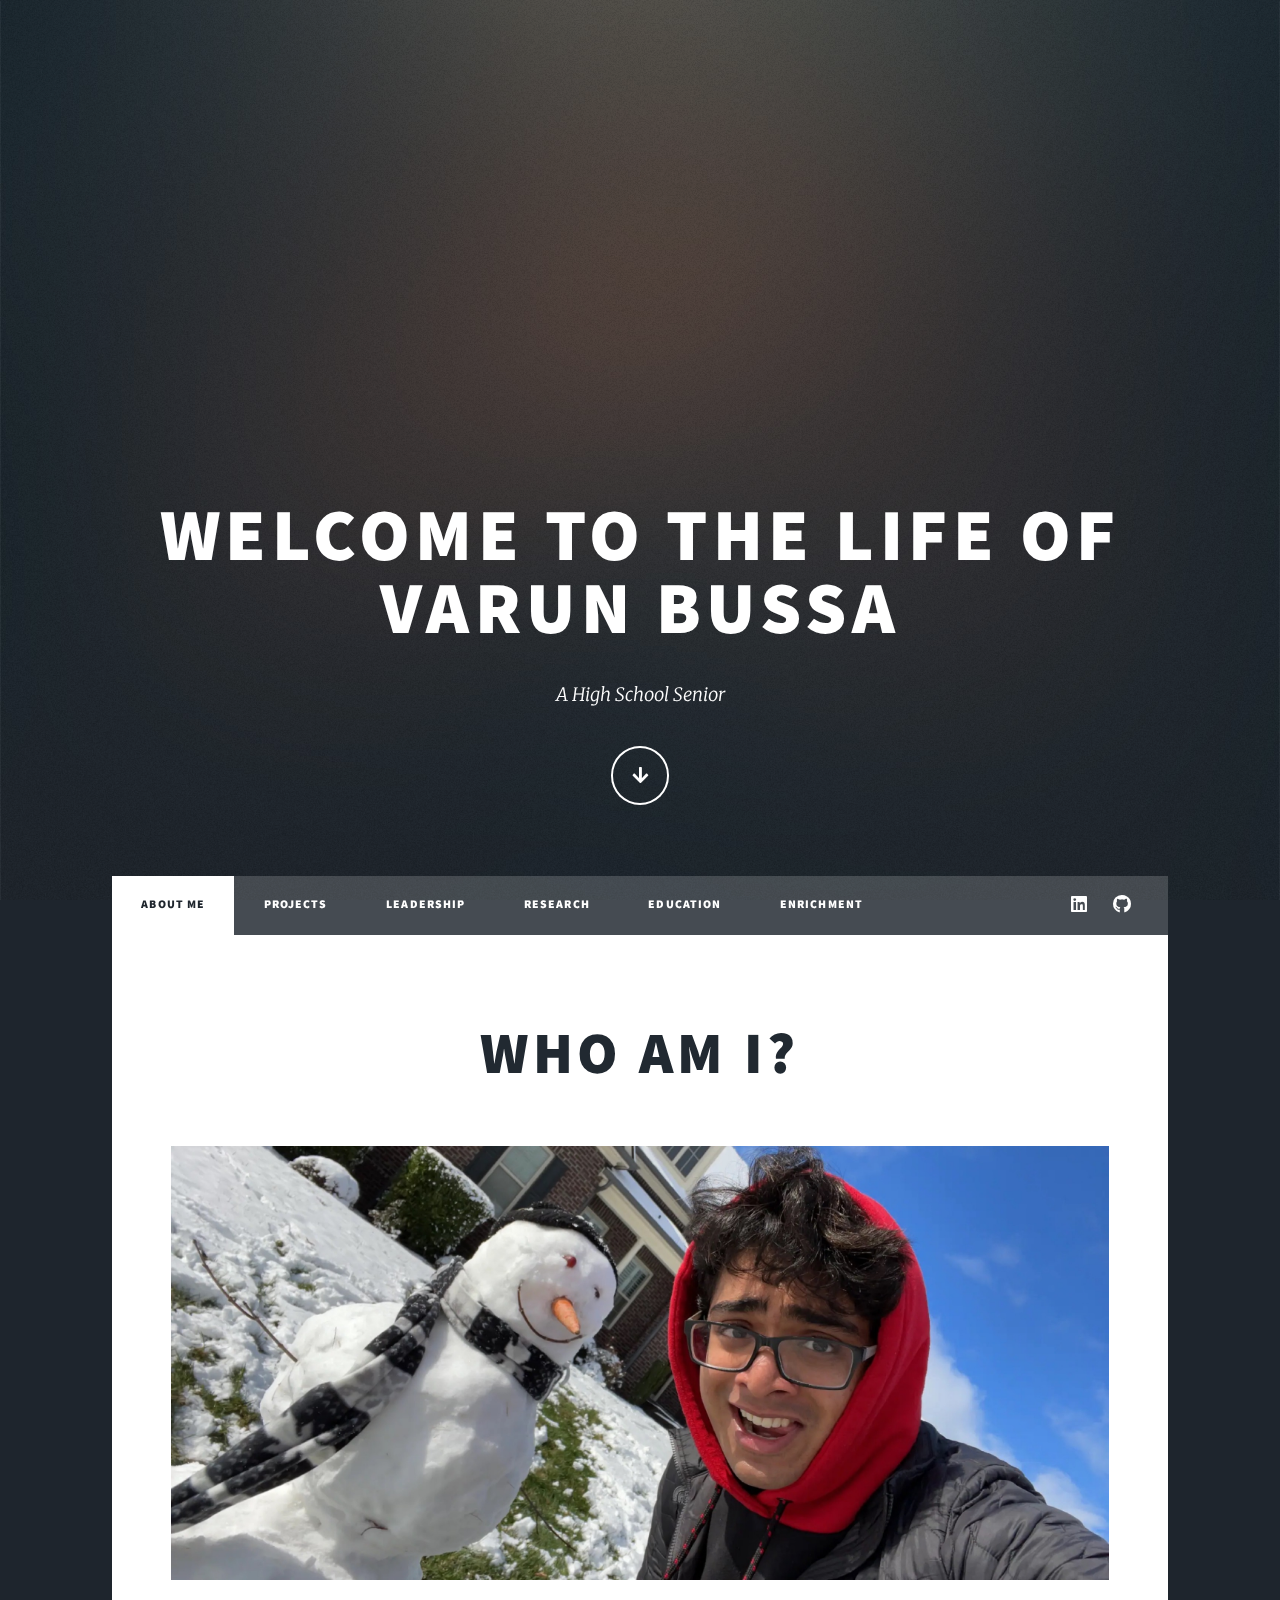
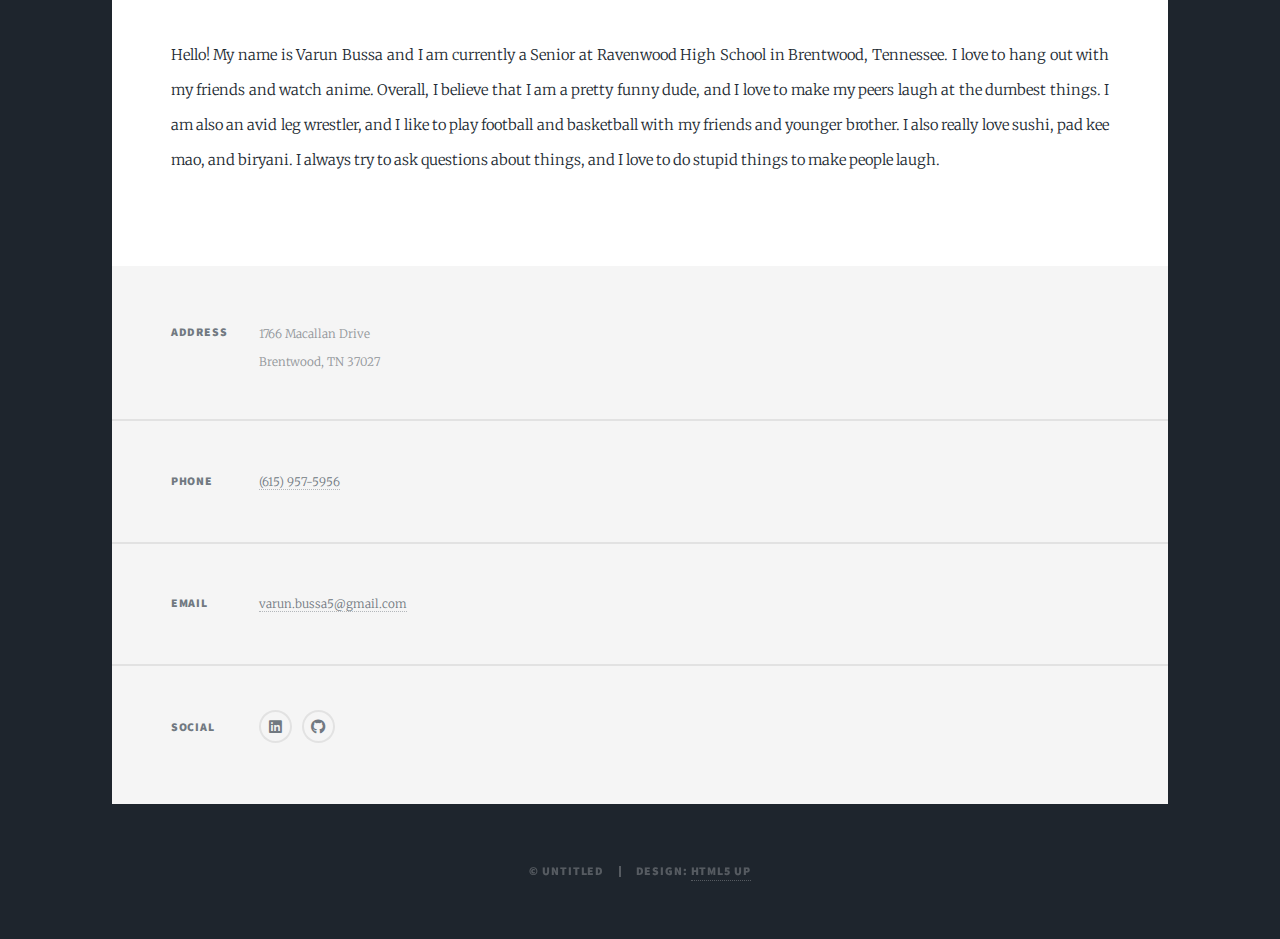
==== commit 2e93c788: "Update index.html" ====
--- a/index.html
+++ b/index.html
@@ -36,9 +36,9 @@
 						<ul class="links">
 
 							<li  class="active"><a href="index.html">About Me</a></li>
-							<li><a href="projects.html">Projects/Research</a></li>
+							<li><a href="projects.html">Projects</a></li>
 							<li><a href="generic.html">Leadership</a></li>
-							<!-- <li><a href="elements.html">Elements Reference</a></li> -->
+							<li><a href="element.html">Research</a></li>
 							<li><a href="education.html">Education</a></li>
 							<li><a href="enrichment.html">Enrichment</a></li>
 
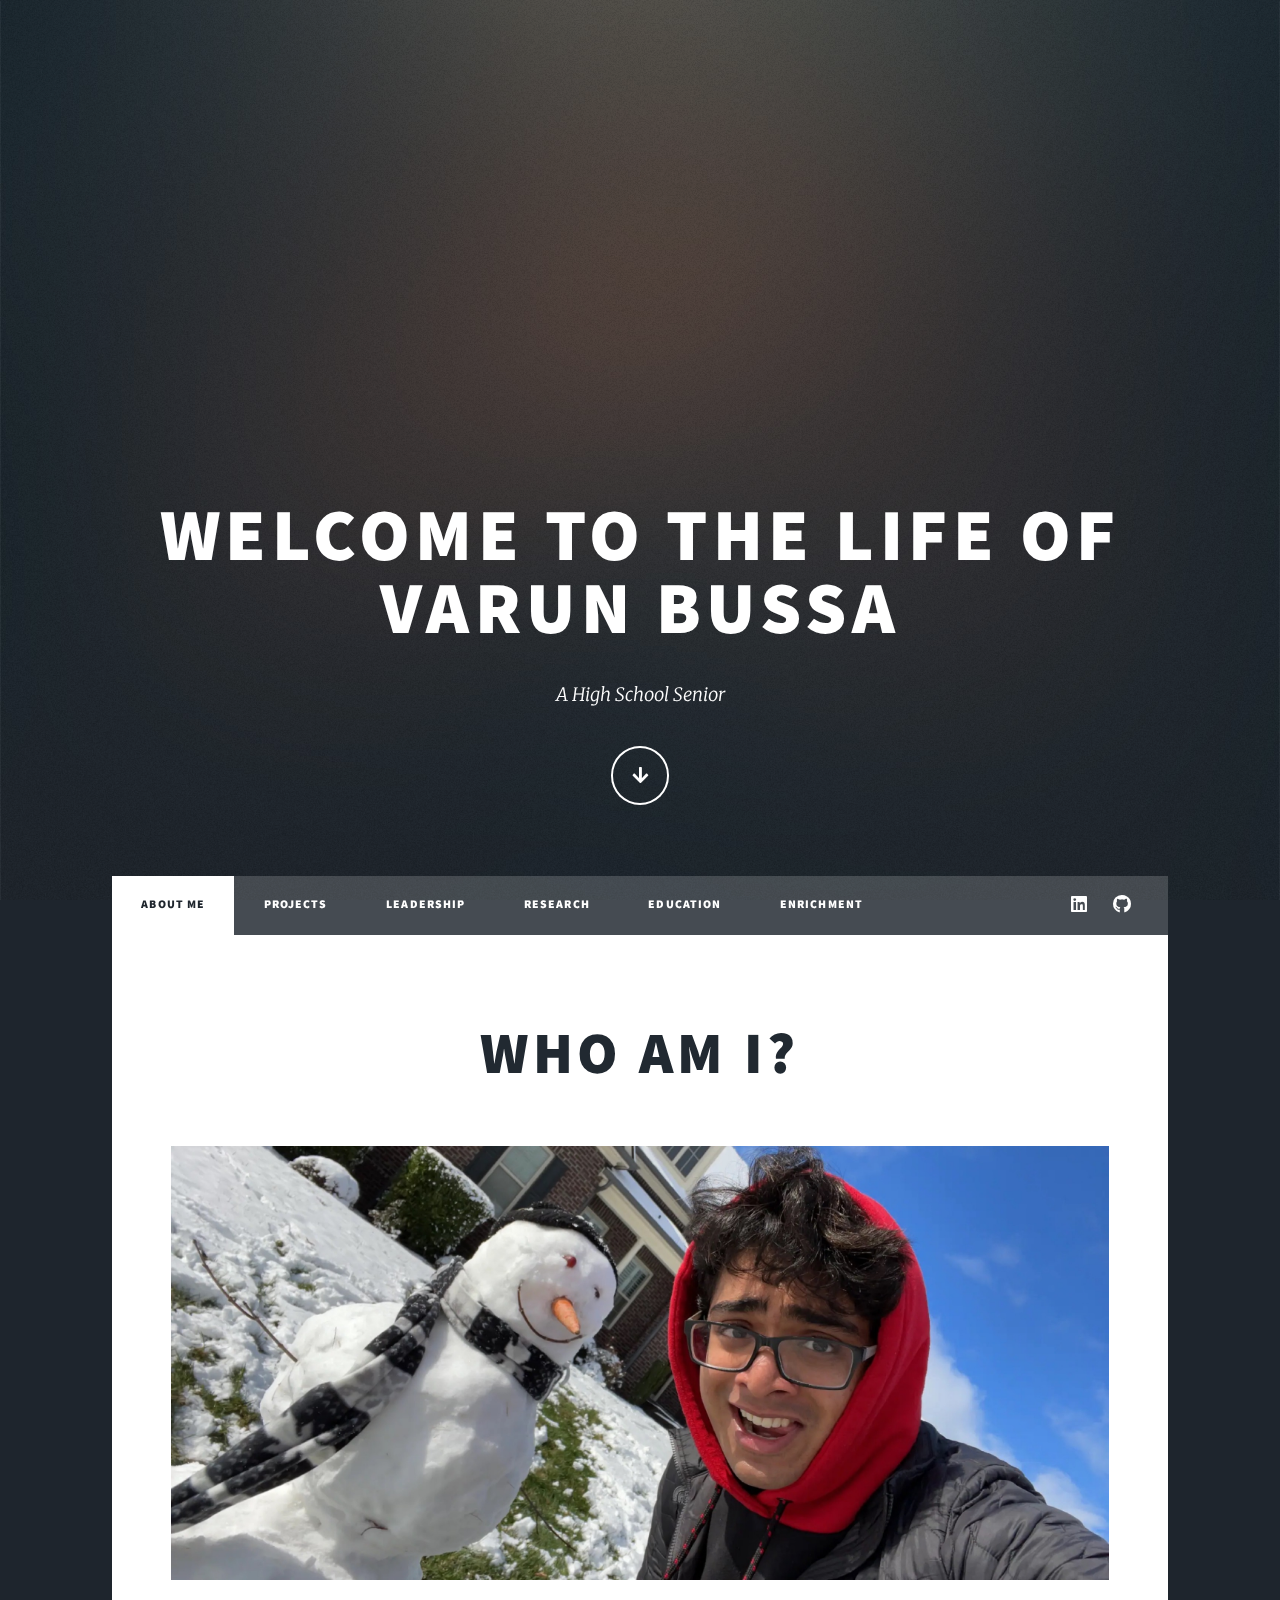
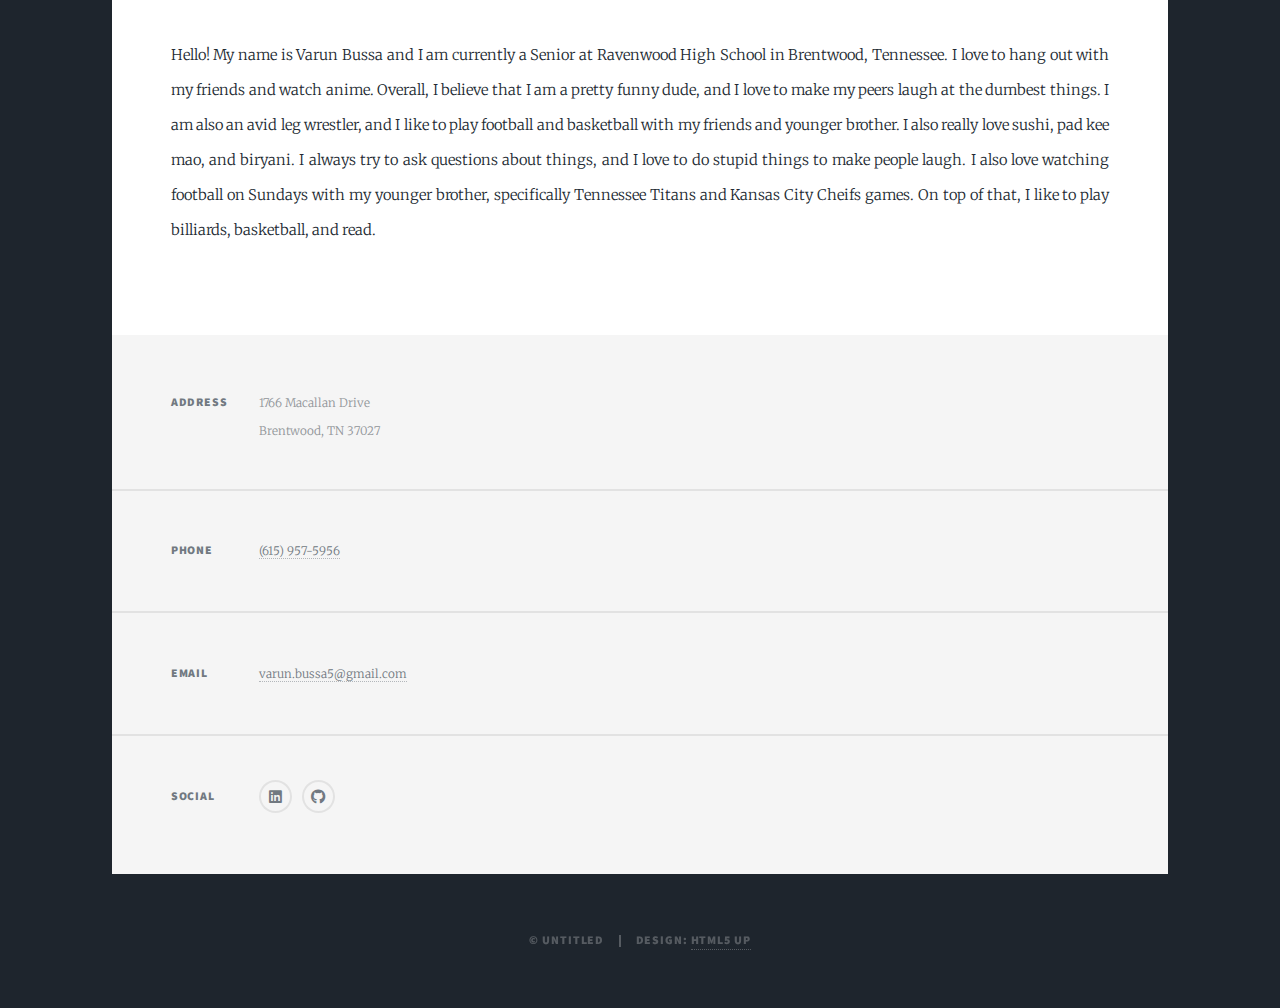
==== commit 8e1fa5ac: "Add files via upload" ====
--- a/index.html
+++ b/index.html
@@ -38,7 +38,7 @@
 							<li  class="active"><a href="index.html">About Me</a></li>
 							<li><a href="projects.html">Projects</a></li>
 							<li><a href="generic.html">Leadership</a></li>
-							<li><a href="element.html">Research</a></li>
+							<li><a href="elements.html">Research</a></li>
 							<li><a href="education.html">Education</a></li>
 							<li><a href="enrichment.html">Enrichment</a></li>
 
@@ -61,7 +61,7 @@
 									<p> </p>
 								</header>
 								<div class="image main"><img src="images/Varun_Main_Image.JPG" alt="" /></div>
-								<p>Hello! My name is Varun Bussa and I am currently a Senior at Ravenwood High School in Brentwood, Tennessee. I love to hang out with my friends and watch anime. Overall, I believe that I am a pretty funny dude, and I love to make my peers laugh at the dumbest things. I am also an avid leg wrestler, and I like to play football and basketball with my friends and younger brother. I also really love sushi, pad kee mao, and biryani. I always try to ask questions about things, and I love to do stupid things to make people laugh.
+								<p>Hello! My name is Varun Bussa and I am currently a Senior at Ravenwood High School in Brentwood, Tennessee. I love to hang out with my friends and watch anime. Overall, I believe that I am a pretty funny dude, and I love to make my peers laugh at the dumbest things. I am also an avid leg wrestler, and I like to play football and basketball with my friends and younger brother. I also really love sushi, pad kee mao, and biryani. I always try to ask questions about things, and I love to do stupid things to make people laugh. I also love watching football on Sundays with my younger brother, specifically Tennessee Titans and Kansas City Cheifs games. On top of that, I like to play billiards, basketball, and read.
 								<p></p>
 							</section>
 
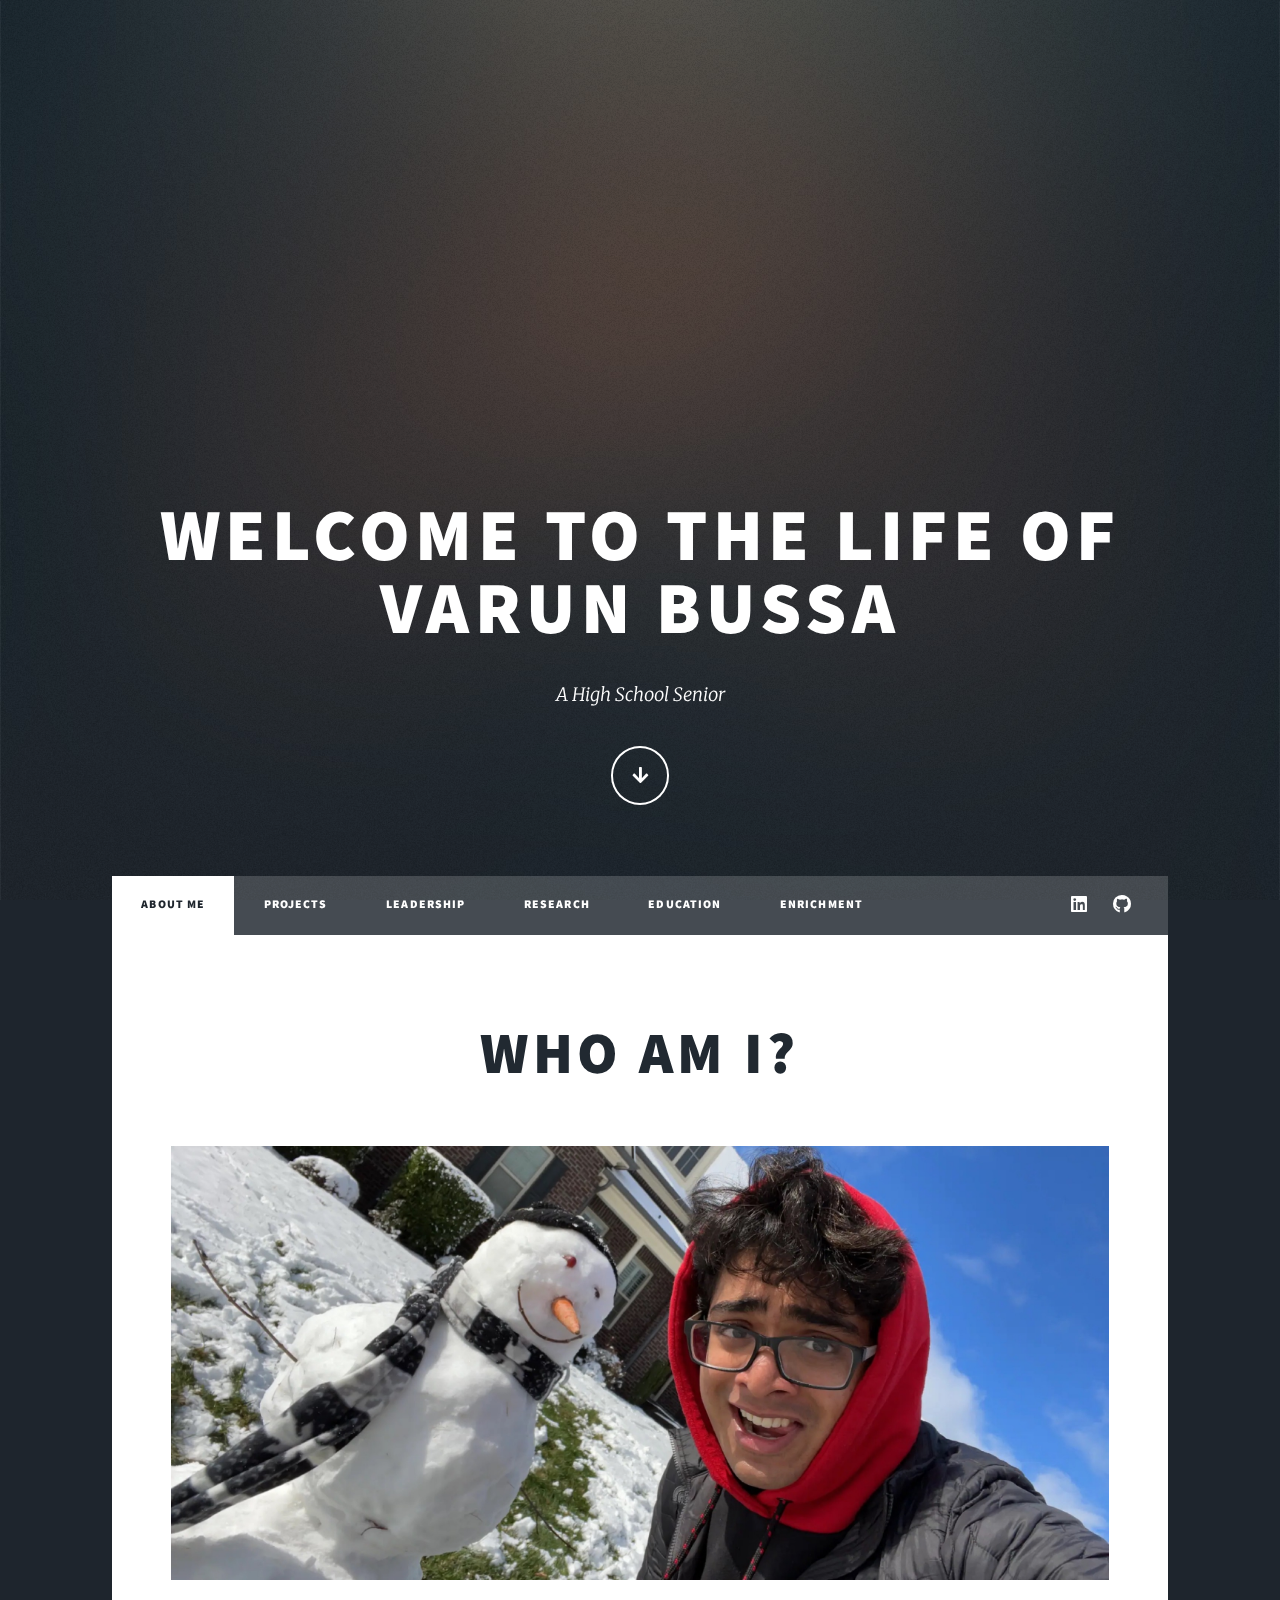
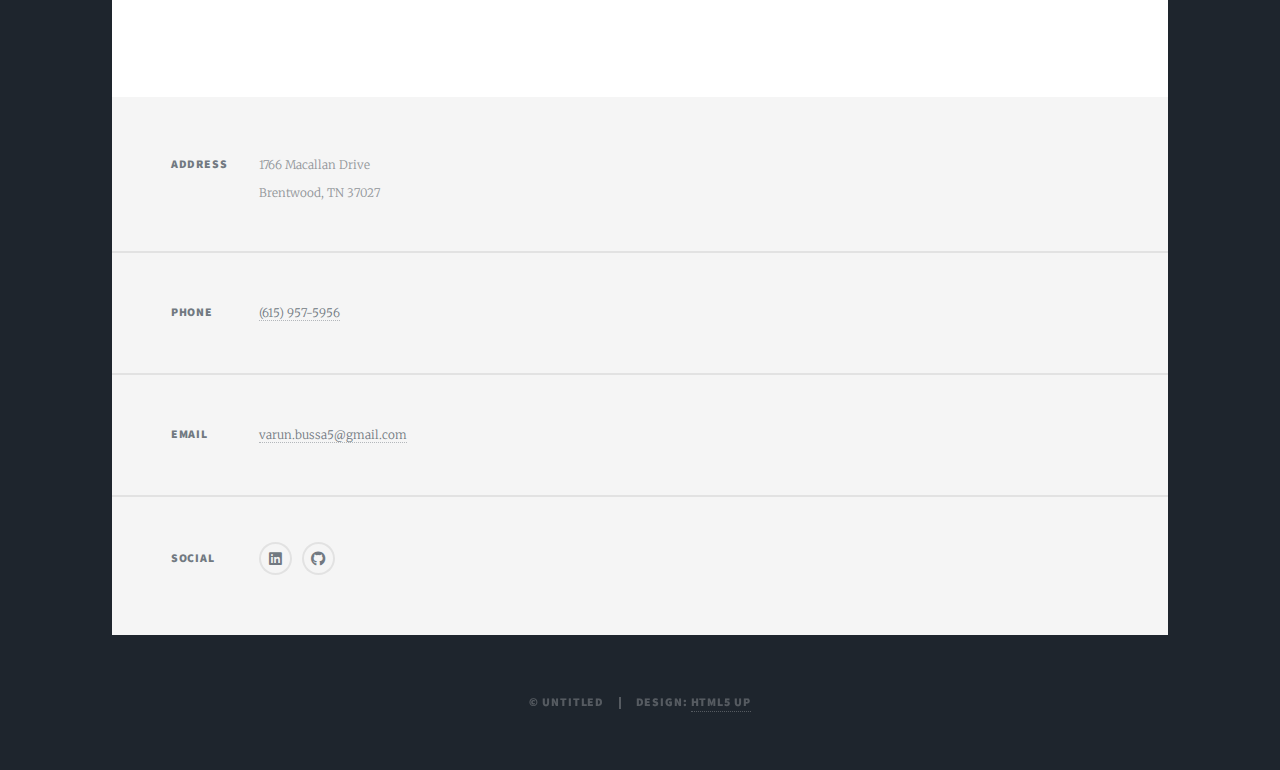
==== commit 44827320: "Update index.html" ====
--- a/index.html
+++ b/index.html
@@ -6,7 +6,7 @@
 -->
 <html>
 	<head>
-		<title>Varun Bussa</title>
+		<title>Varun Bussa - About Me</title>
 		<meta charset="utf-8" />
 		<meta name="viewport" content="width=device-width, initial-scale=1, user-scalable=no" />
 		<link rel="stylesheet" href="assets/css/main.css" />
@@ -61,7 +61,7 @@
 									<p> </p>
 								</header>
 								<div class="image main"><img src="images/Varun_Main_Image.JPG" alt="" /></div>
-								<p>Hello! My name is Varun Bussa and I am currently a Senior at Ravenwood High School in Brentwood, Tennessee. I love to hang out with my friends and watch anime. Overall, I believe that I am a pretty funny dude, and I love to make my peers laugh at the dumbest things. I am also an avid leg wrestler, and I like to play football and basketball with my friends and younger brother. I also really love sushi, pad kee mao, and biryani. I always try to ask questions about things, and I love to do stupid things to make people laugh. I also love watching football on Sundays with my younger brother, specifically Tennessee Titans and Kansas City Cheifs games. On top of that, I like to play billiards, basketball, and read.
+								<p> <!--Hello! My name is Varun Bussa and I am currently a Senior at Ravenwood High School in Brentwood, Tennessee. I love to hang out with my friends and watch anime. Overall, I believe that I am a pretty funny dude, and I love to make my peers laugh at the dumbest things. I am also an avid leg wrestler, and I like to play football and basketball with my friends and younger brother. I also really love sushi, pad kee mao, and biryani. I always try to ask questions about things, and I love to do stupid things to make people laugh. I also love watching football on Sundays with my younger brother, specifically Tennessee Titans and Kansas City Cheifs games. On top of that, I like to play billiards, basketball, and read.-->
 								<p></p>
 							</section>
 
